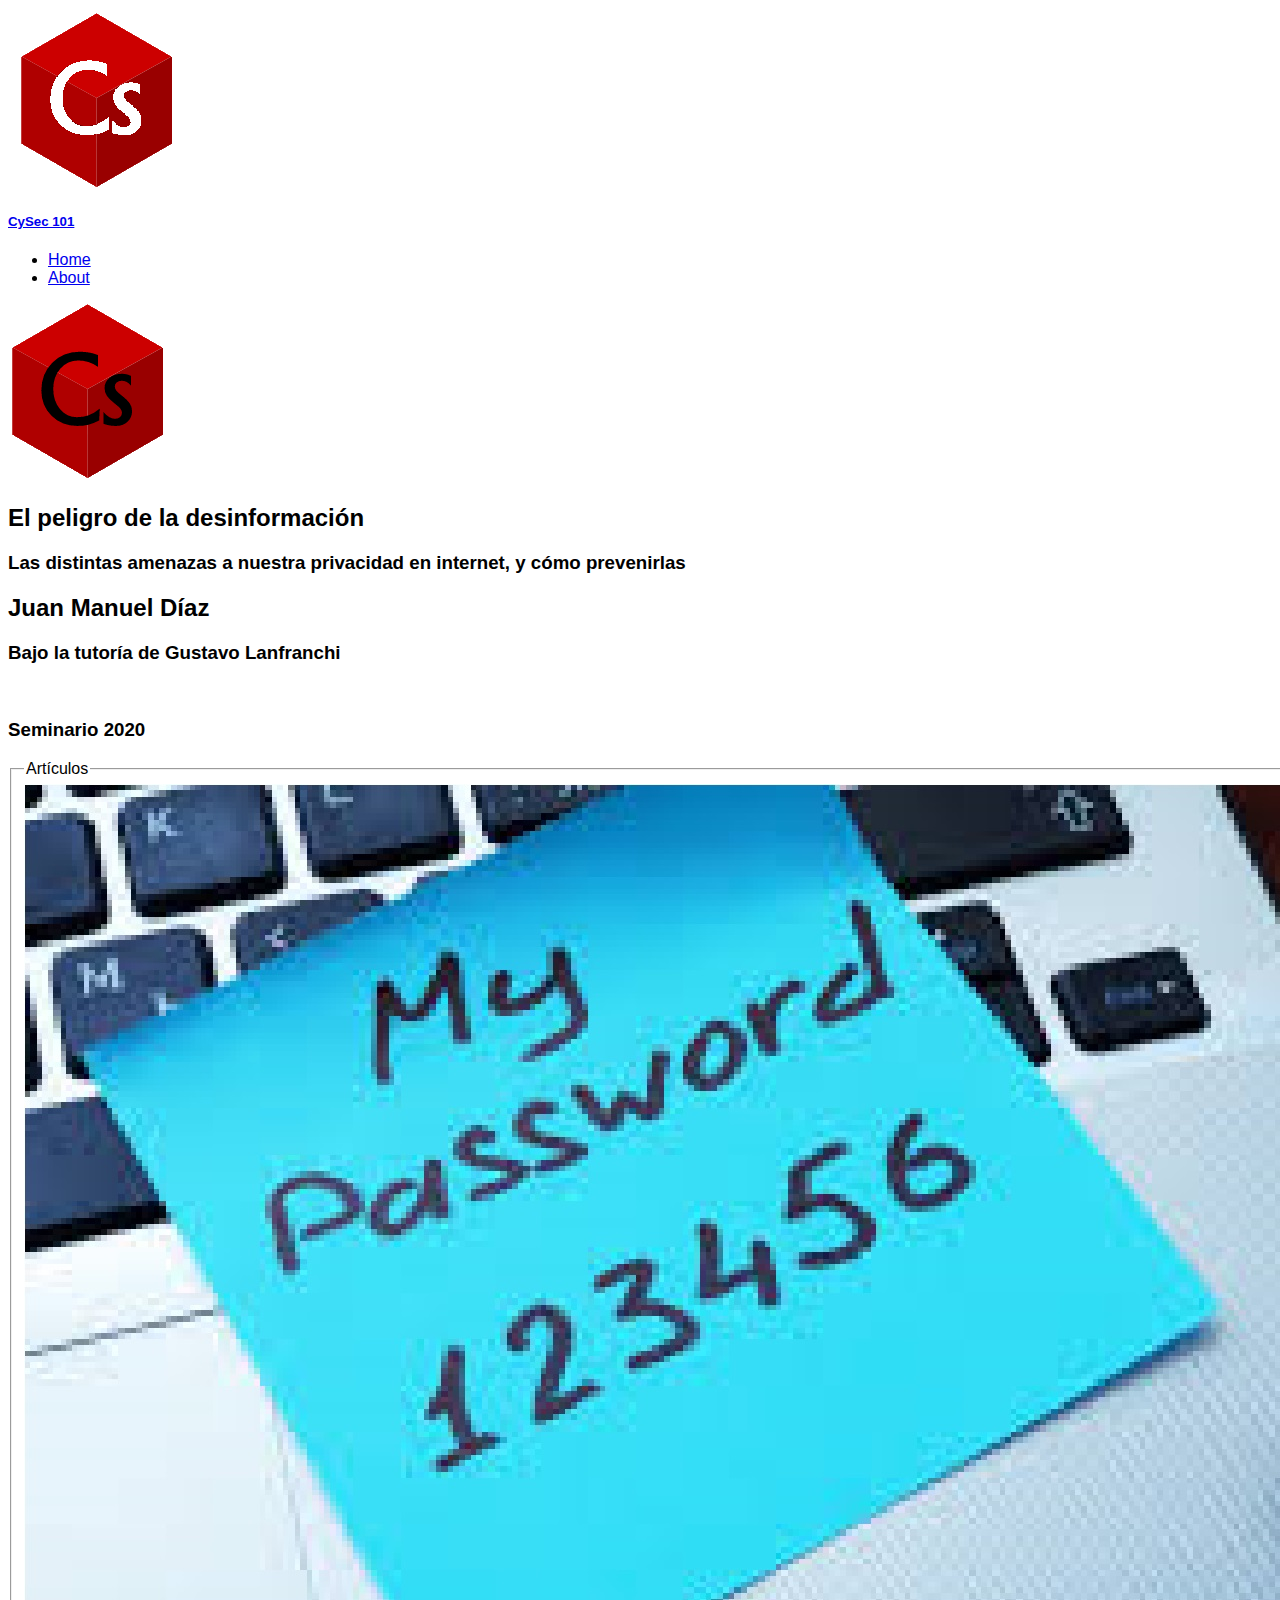
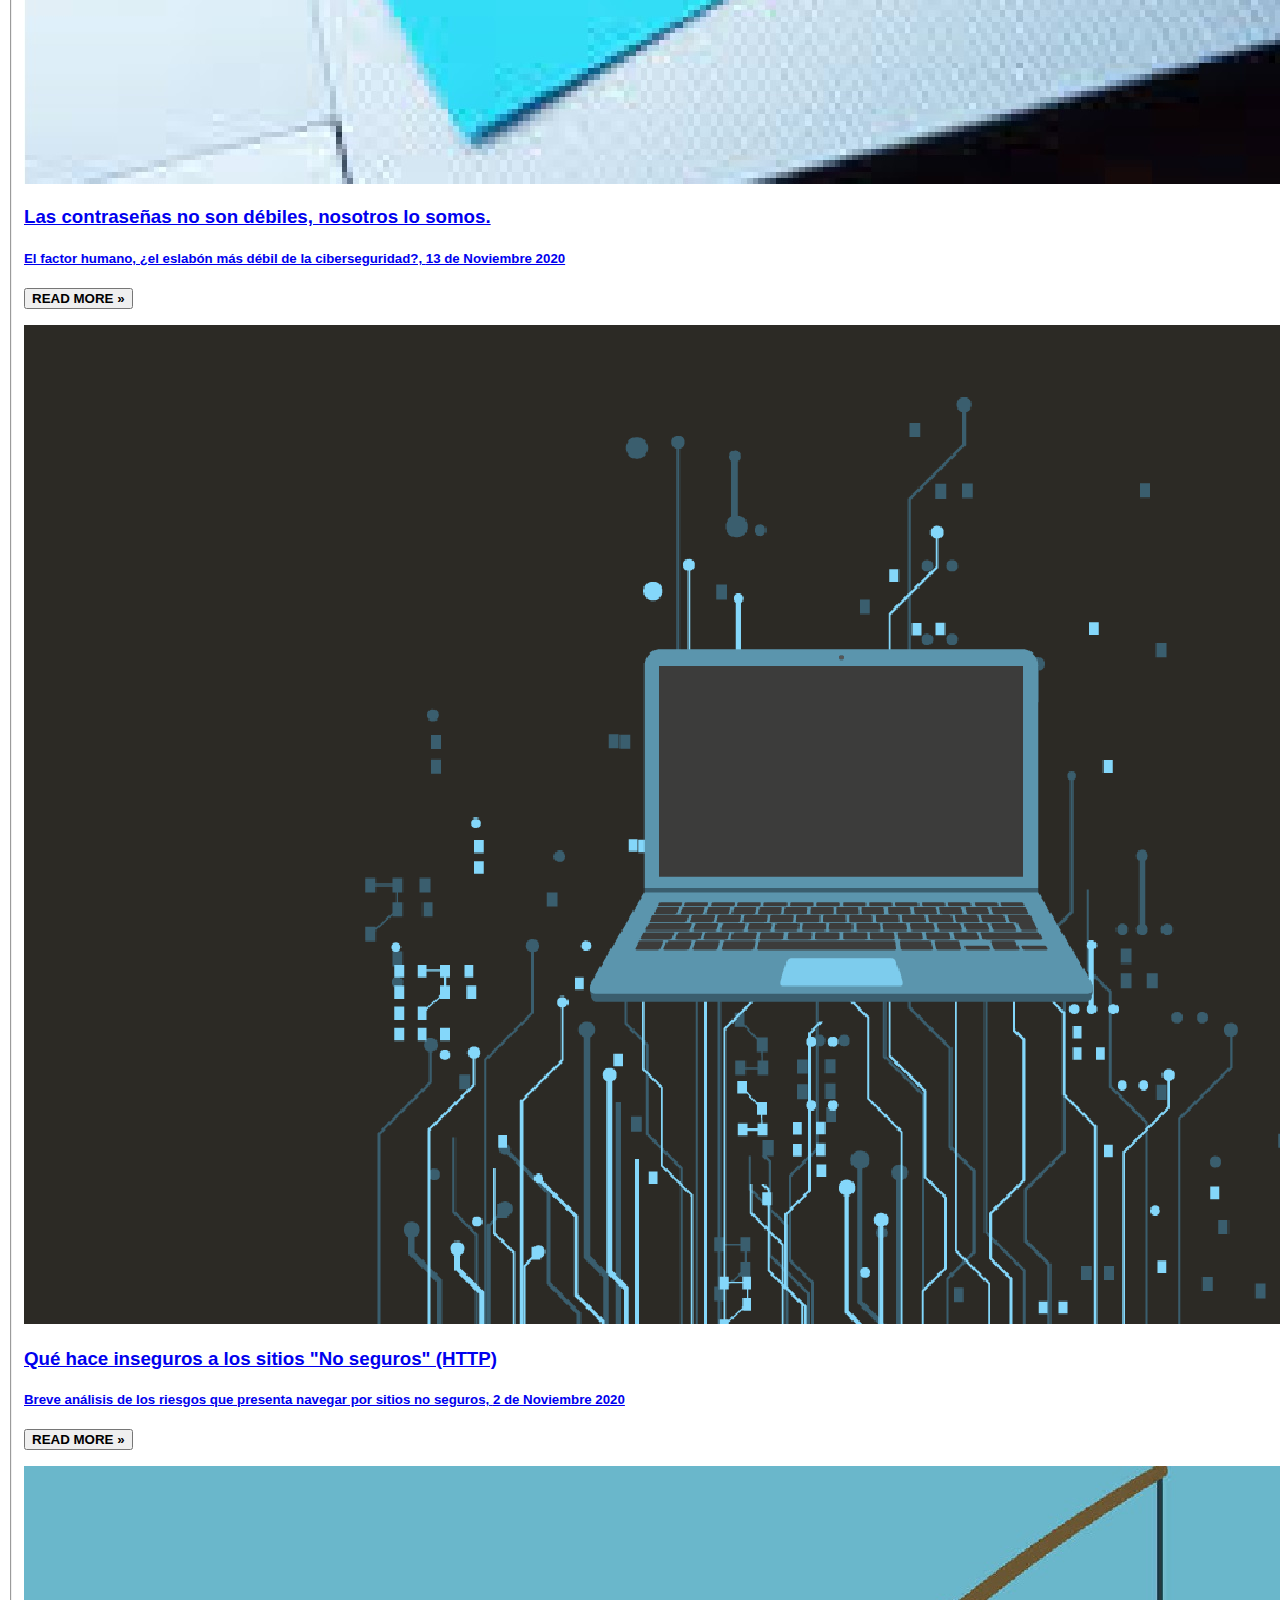
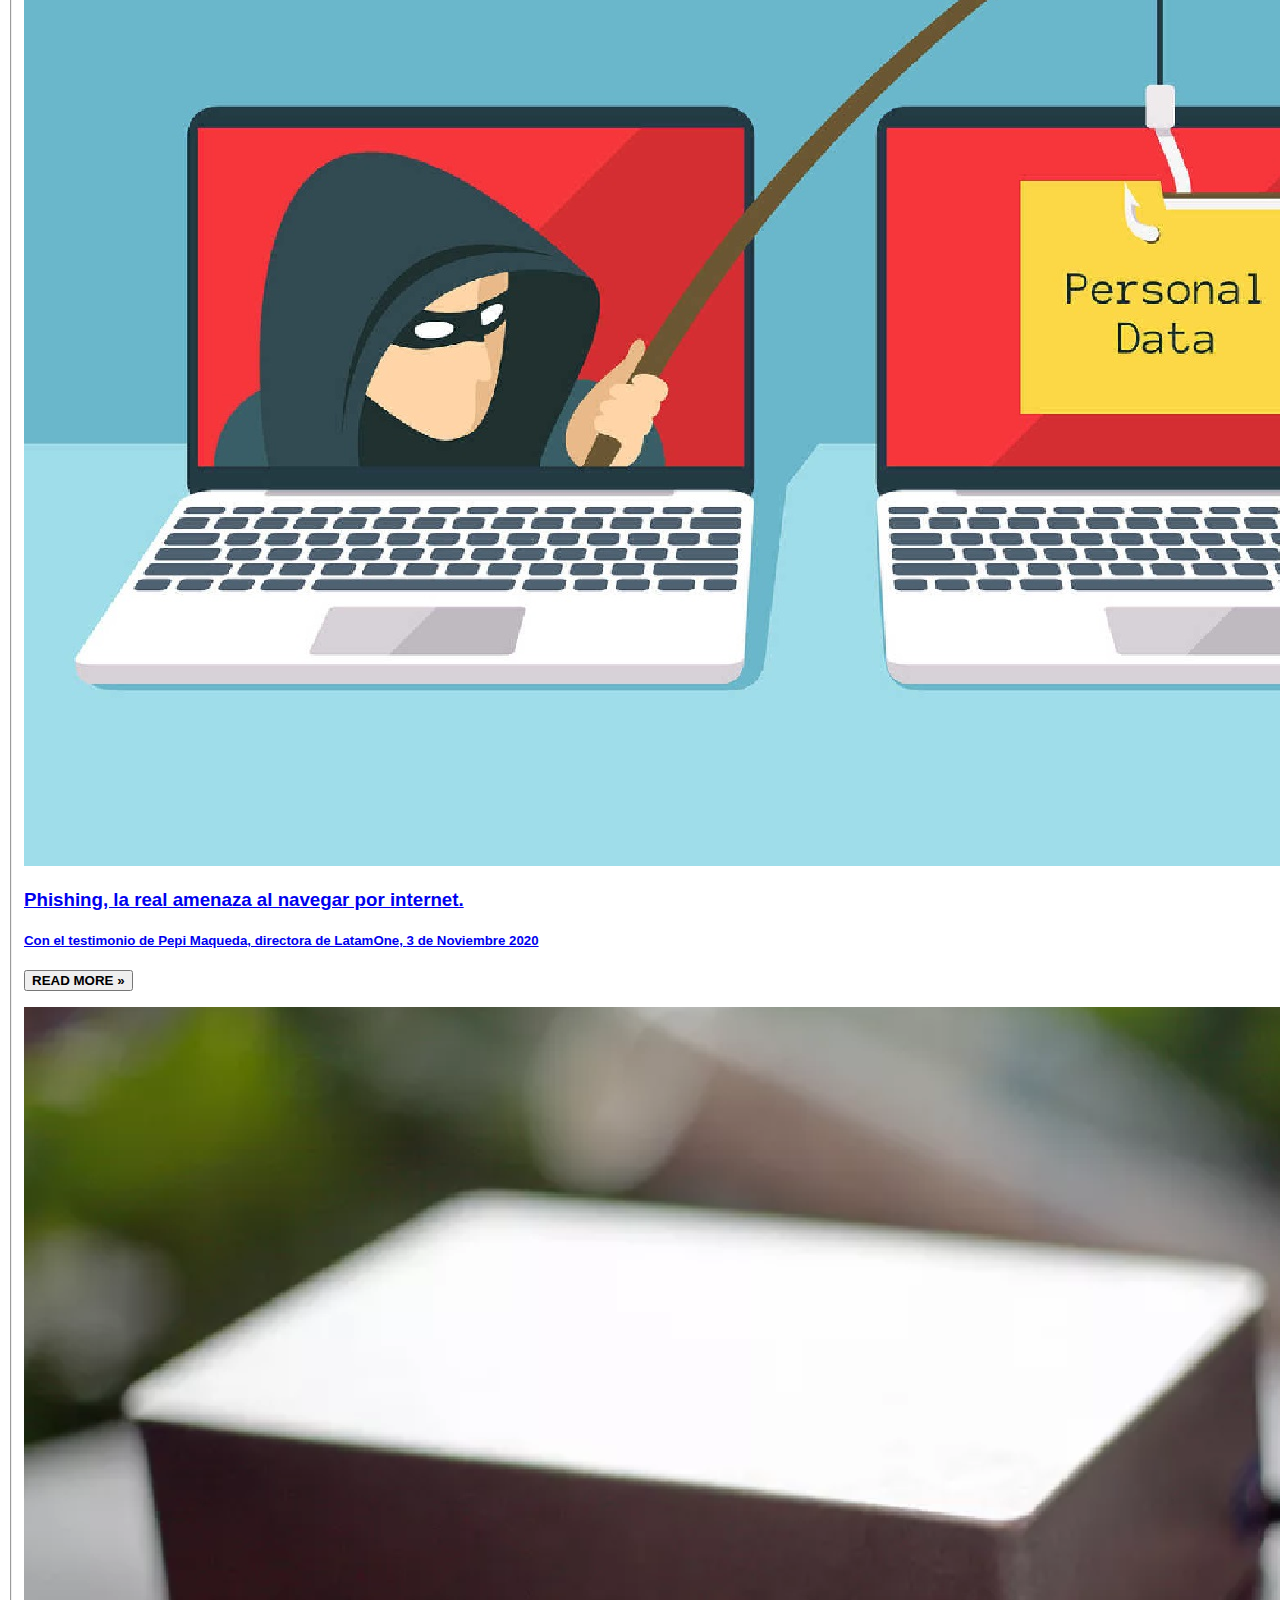
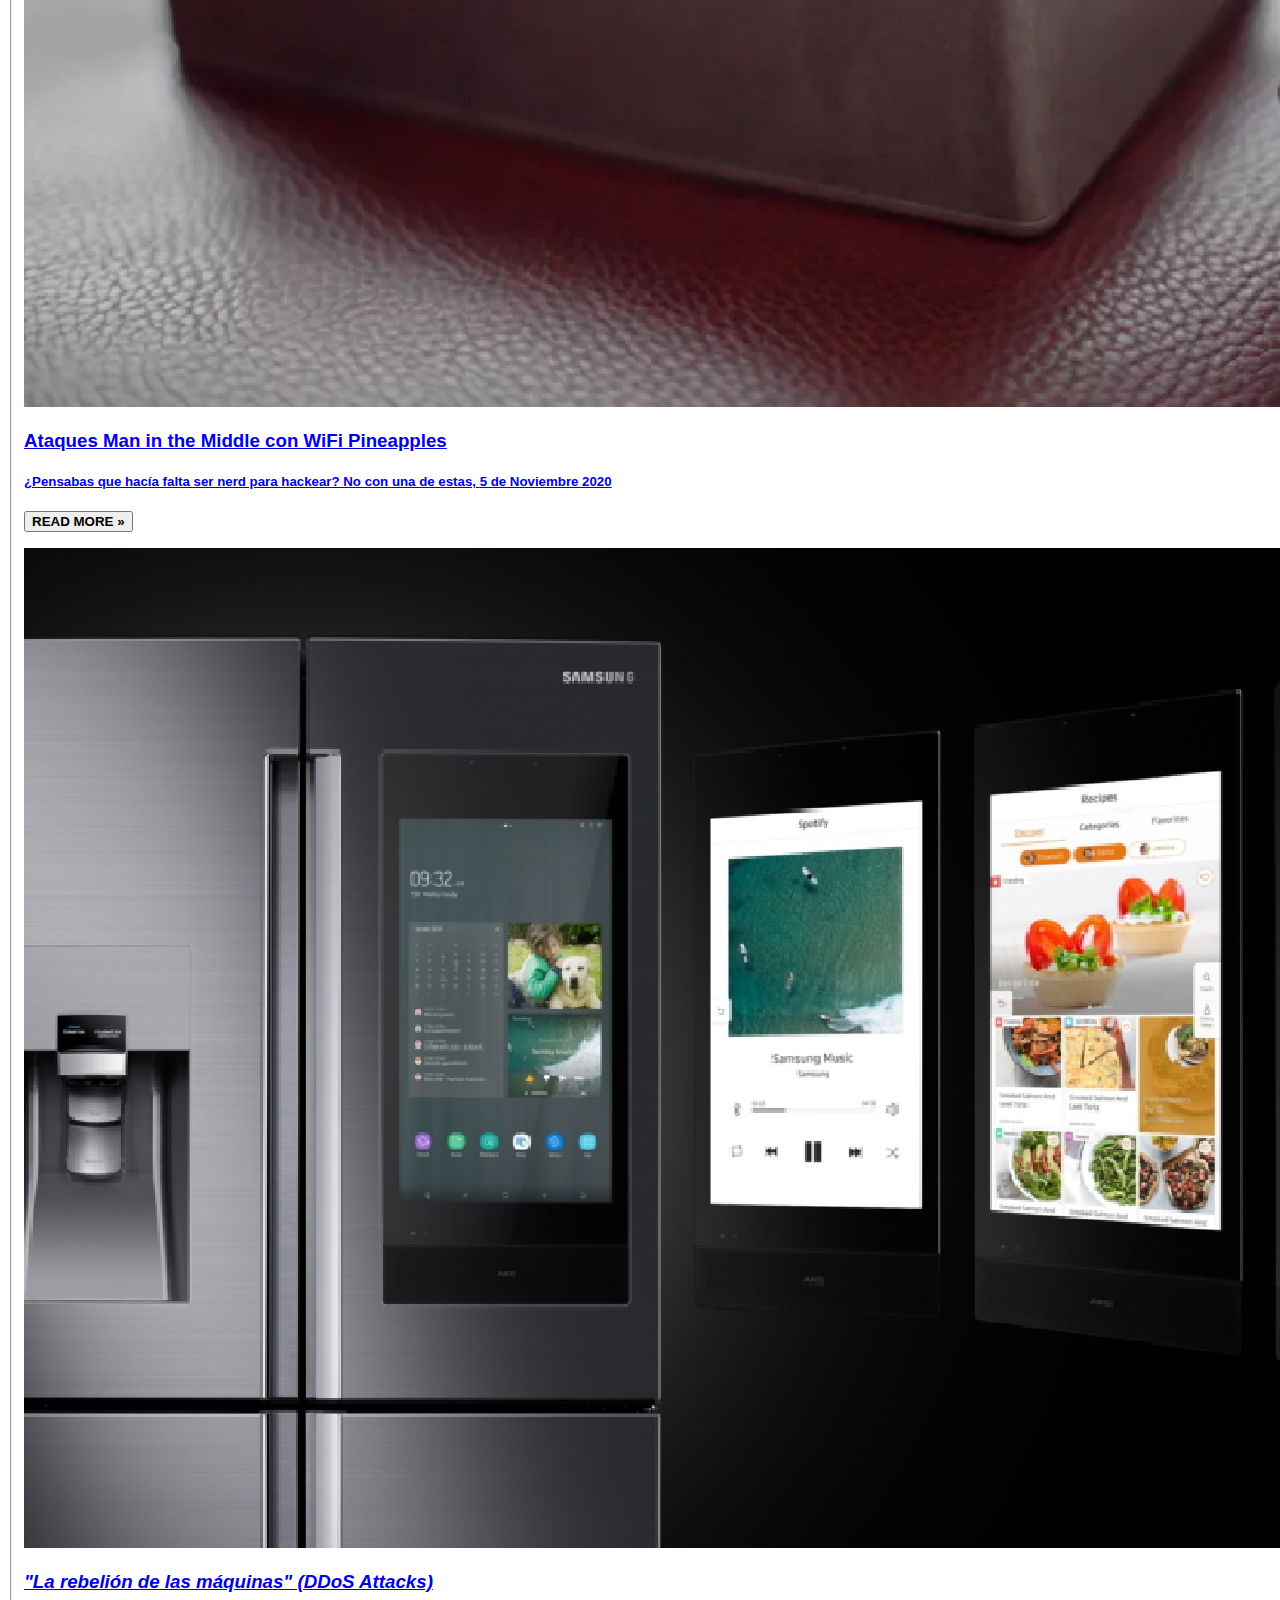
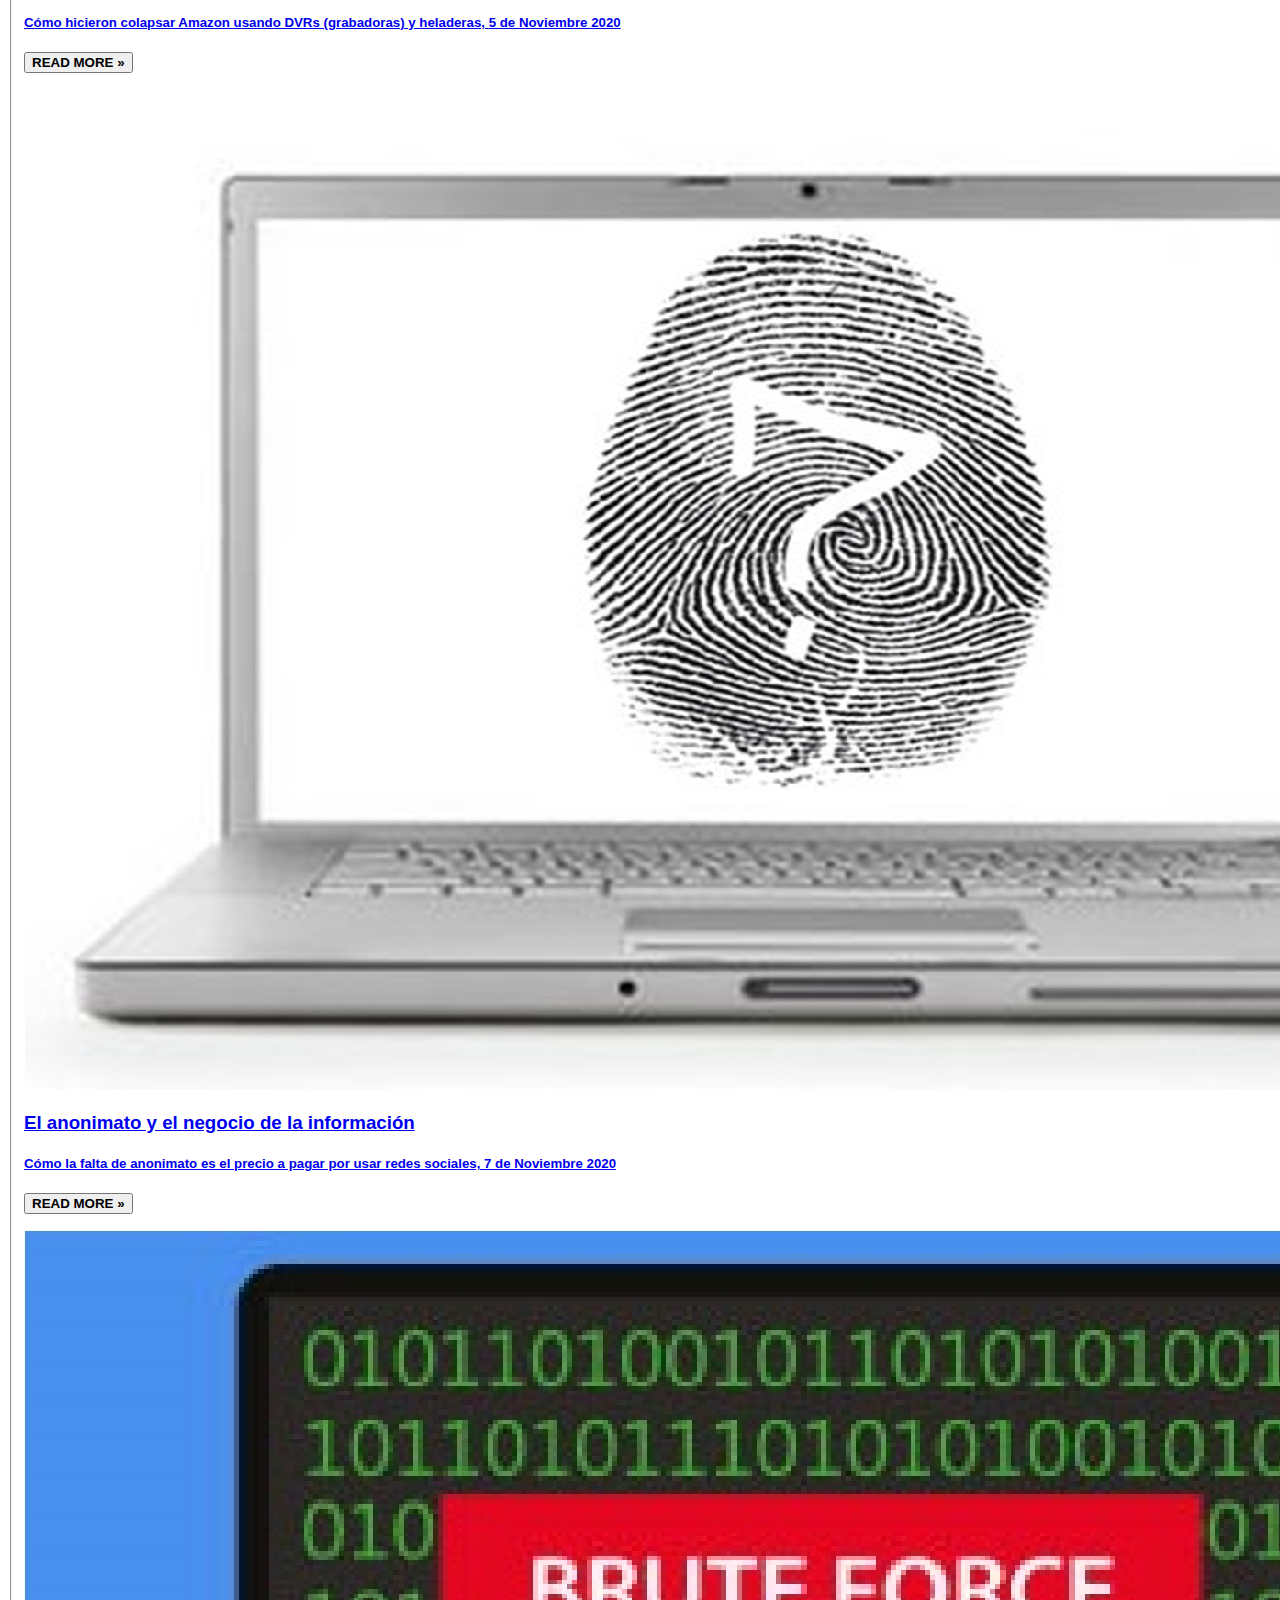
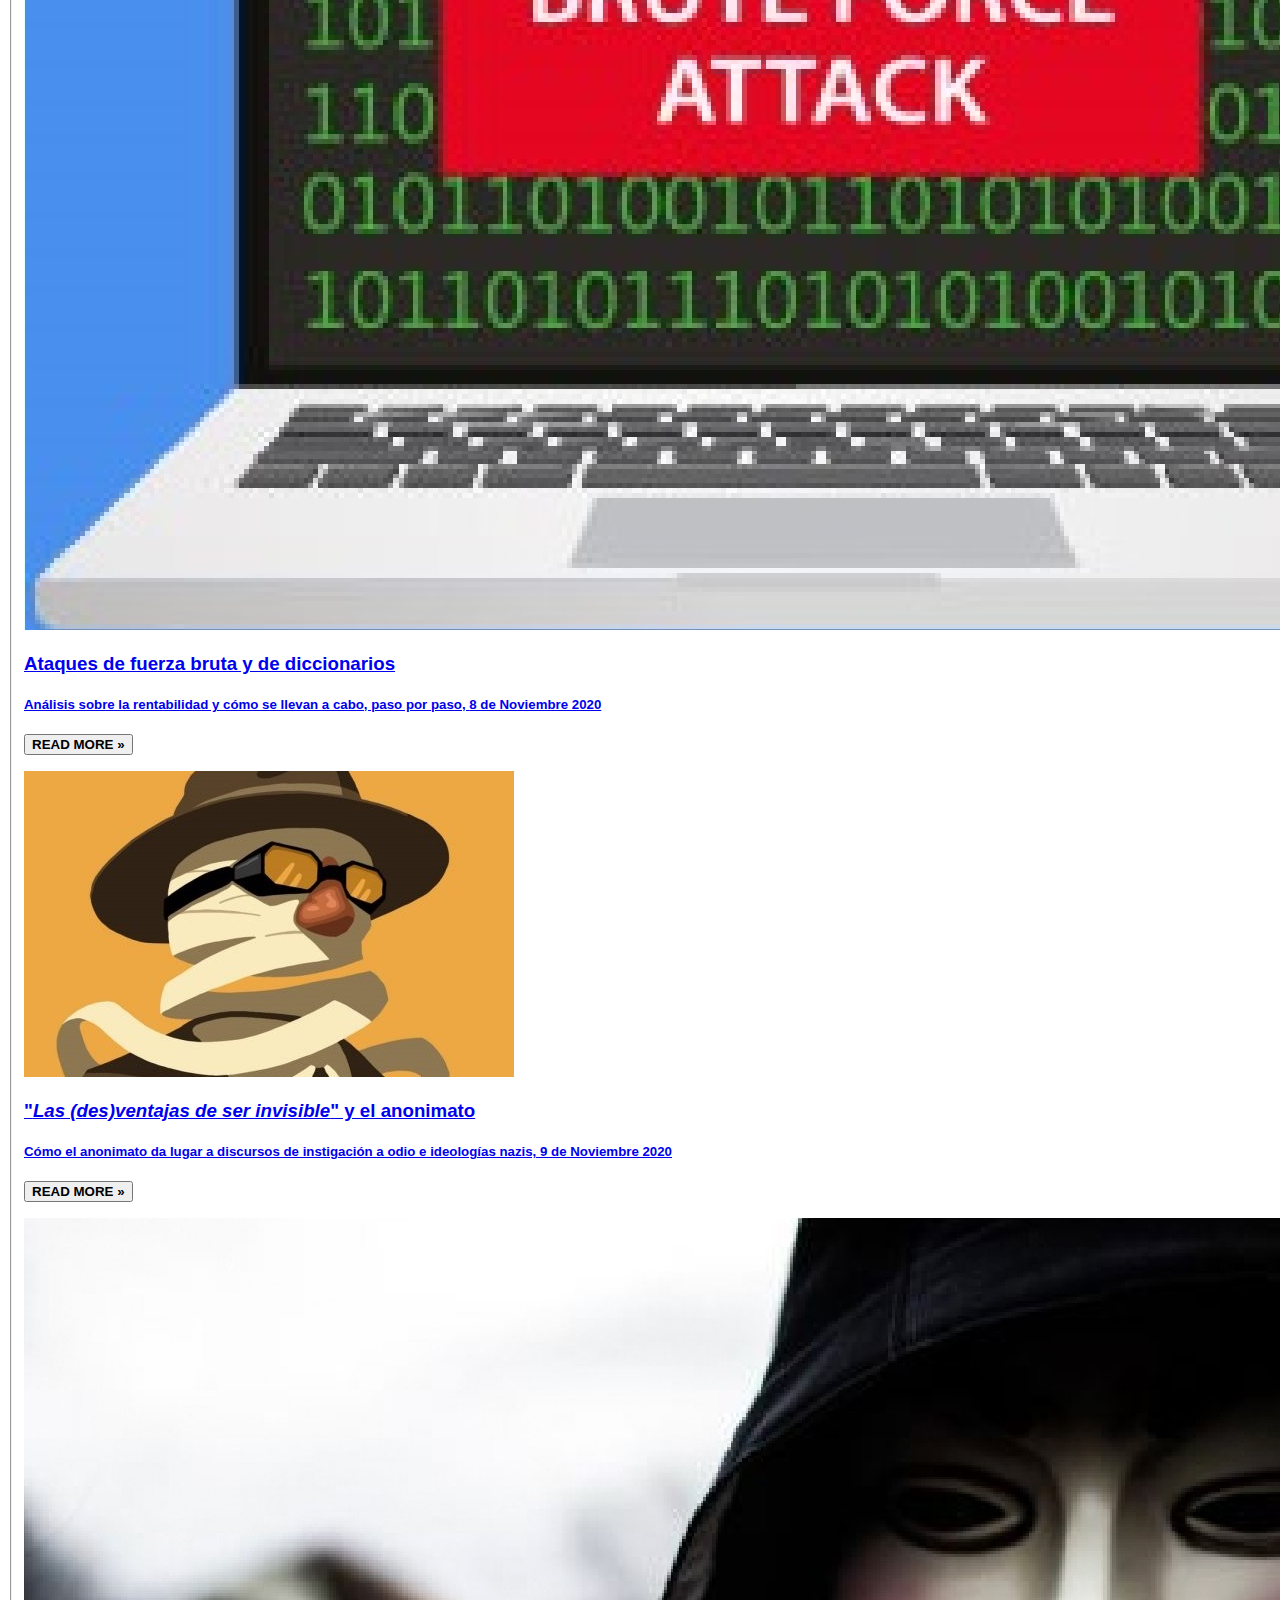
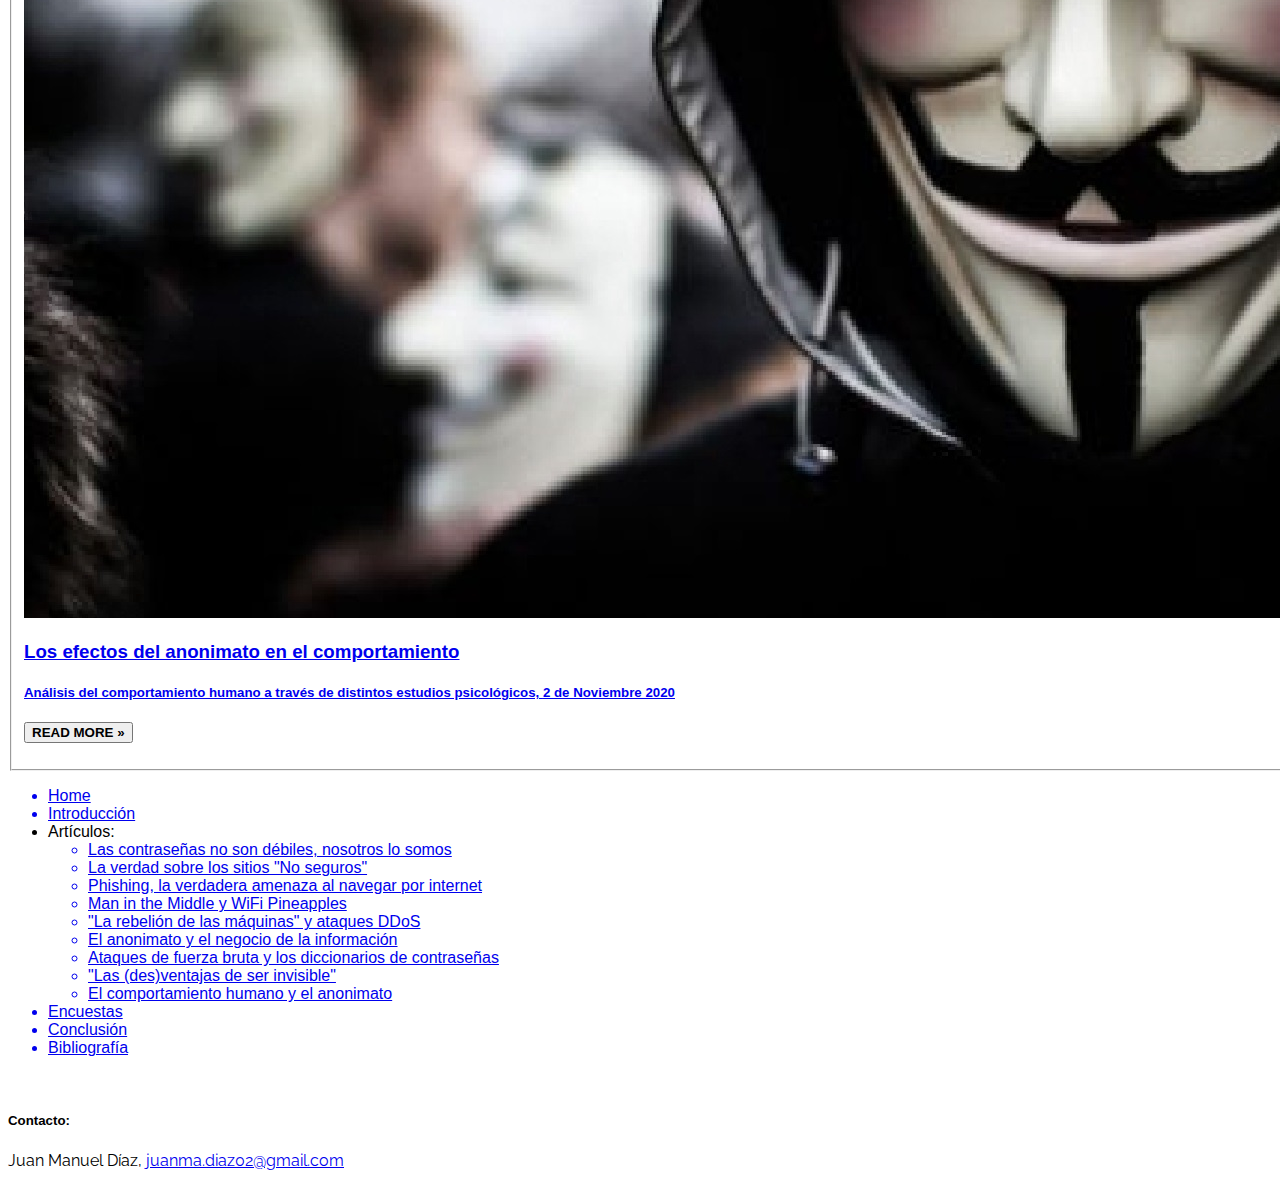
==== index.html @ 67c80e46 "Update index.html" ====
<!DOCTYPE html>
<html>
<title>CySec 101</title>
<meta charset="UTF-8">
<meta name="viewport" content="width=device-width, initial-scale=1">
<link rel="stylesheet" href="../cysec/style.css">
<link rel="stylesheet" href="https://fonts.googleapis.com/css?family=Raleway">
<link rel="stylesheet" href="https://fonts.googleapis.com/css2?family=PT+Serif">
<link rel="stylesheet" href="https://fonts.googleapis.com/css2?family=PT+Sans">
<link rel="stylesheet" href="https://fonts.googleapis.com/css2?family=Playfair+Display:wght@500&display=swap">
<style>
body,h1,h2,h3,h4,h5 {font-family:sans-serif, "Raleway";}
p{font-family:"Raleway",sans-serif;}
</style>
<link rel="shortcut icon" type="image/jpg" href="/img/logo/favicon.png"/>

<body class="w3-light-grey">

<nav>
 <a href="../cysec/index.html"><div id="logo">
     <img src="img/logo/favicon.png" alt="logo" id="imglogo">
    <h5 class="ptSans" id="navLogo">CySec 101</h5>
 </div></a>
 <ul>
  <li><a href="../cysec/index.html">Home</a></li>
  <li><a href="../cysec/index/introduction.html">About</a></li>
</ul></nav>
 <main class="w3-content" style="">

  <header>
     <div id="cover">
         <div id="coverTitle">
          <img src="img/logo/cs-black-transparent.png" class="coverLogo">
          <h2>El peligro de la desinformación</h2>
          <h3>Las distintas amenazas a nuestra privacidad en internet, y cómo prevenirlas</h3>
         </div>
      
         
      <div id="coverContainer">

         <div class="coverFooter">
          </div>
         
         <div id="coverAuthor">
          <h2>Juan Manuel Díaz</h2>
          <h3>Bajo la tutoría de Gustavo Lanfranchi</h3>
         </div>
        
         <div class="coverFooter">
             <img src="">
             <h3>Seminario 2020</h3>
         </div>
      </div>
     </div>  
      
      
  </header>

<!-- Grid -->
<div class="w3-row divbigmomma">

<!-- Blog entries -->
<div class="w3-col l8 s12 divparentleft">
    <fieldset class="fieldset"><legend>Artículos</legend>

  <!-- Blog entry -->
<a href="articles/problem-with-passwords.html">
<div class="w3-card-4 w3-white divarticle">
  <img src="img/password-thumbnail.jpg" alt="insecure password alert box" class="img100">
   <div class="w3-container">
      <h3><b>Las contraseñas no son débiles, nosotros lo somos.</b></h3>
      <h5>El factor humano, ¿el eslabón más débil de la ciberseguridad?, <span class="w3-opacity">13 de Noviembre 2020</span></h5>
    </div>

    <div class="w3-container">
      <div class="w3-row">
        <div class="w3-col m8 s12">
          <p><button class="w3-button w3-padding-large w3-white w3-border"><b>READ MORE »</b></button></p>
        </div>
        </div>
    </div>
  </div>
  </a>
  
    <!-- Blog entry -->
<a href="articles/http-vs-https.html">
<div class="w3-card-4 w3-white divarticle">
 <img src="img/computer-flowing.png" alt="computer drawing" class="img100">
    <div class="w3-container">
      <h3><b>Qué hace inseguros a los sitios "No seguros" (HTTP)</b></h3>
      <h5>Breve análisis de los riesgos que presenta navegar por sitios no seguros, <span class="w3-opacity">2 de Noviembre 2020</span></h5>
    </div>

    <div class="w3-container">
      <div class="w3-row">
        <div class="w3-col m8 s12">
          <p><button class="w3-button w3-padding-large w3-white w3-border"><b>READ MORE »</b></button></p>
        </div>
        </div>
    </div>
  </div>
  </a>
  
    <!-- Blog entry -->
<a href="articles/phishing.html">
<div class="w3-card-4 w3-white divarticle">
 <img src="img/phishing-thumbnail.jpg" alt="Usuario Anónimo" class="img100">
    <div class="w3-container">
      <h3><b>Phishing, la real amenaza al navegar por internet.</b></h3>
      <h5>Con el testimonio de Pepi Maqueda, directora de LatamOne, <span class="w3-opacity">3 de Noviembre 2020</span></h5>
    </div>

    <div class="w3-container">
      <div class="w3-row">
        <div class="w3-col m8 s12">
          <p><button class="w3-button w3-padding-large w3-white w3-border"><b>READ MORE »</b></button></p>
        </div>
        </div>
    </div>
  </div>
</a>
  
    <!-- Blog entry -->
<a href="articles/man-in-the-middle.html">
<div class="w3-card-4 w3-white divarticle">
 <img src="img/hidden-pineapple.png" alt="man in the middle" class="img100">
    <div class="w3-container">
      <h3><b>Ataques Man in the Middle con WiFi Pineapples</b></h3>
      <h5>¿Pensabas que hacía falta ser nerd para hackear? No con una de estas, <span class="w3-opacity">5 de Noviembre 2020</span></h5>
    </div>

    <div class="w3-container">
      <div class="w3-row">
        <div class="w3-col m8 s12">
          <p><button class="w3-button w3-padding-large w3-white w3-border"><b>READ MORE »</b></button></p>
        </div>
        </div>
    </div>
  </div>
</a>
  
    <!-- Blog entry -->
<a href="articles/DDoS.html">
<div class="w3-card-4 w3-white divarticle">
 <img src="img/smart-fridge.jpg" alt="heladera inteligente" class="img100">
    <div class="w3-container">
      <h3><b><i>"La rebelión de las máquinas" (DDoS Attacks)</i></b><br></h3>
      <h5>Cómo hicieron colapsar Amazon usando DVRs (grabadoras) y heladeras, <span class="w3-opacity">5 de Noviembre 2020</span></h5>
    </div>

    <div class="w3-container">
      <div class="w3-row">
        <div class="w3-col m8 s12">
          <p><button class="w3-button w3-padding-large w3-white w3-border"><b>READ MORE »</b></button></p>
        </div>
        </div>
    </div>
  </div>
</a>
  
    <!-- Blog entry -->
<a href="articles/why-anonymity-myth.html">
<div class="w3-card-4 w3-white divarticle">
 <img src="img/unknown-fingerprint.jpg" alt="Usuario Anónimo" class="img100">
    <div class="w3-container">
      <h3><b>El anonimato y el negocio de la información</b></h3>
      <h5>Cómo la falta de anonimato es el precio a pagar por usar redes sociales, <span class="w3-opacity">7 de Noviembre 2020</span></h5>
    </div>

    <div class="w3-container">
      <div class="w3-row">
        <div class="w3-col m8 s12">
          <p><button class="w3-button w3-padding-large w3-white w3-border"><b>READ MORE »</b></button></p>
        </div>
        </div>
    </div>
  </div>
</a>
  
    <!-- Blog entry -->
<a href="articles/brute-force-attacks.html">
<div class="w3-card-4 w3-white divarticle">
 <img src="img/brute-force-thumbnail.jpg" alt="brute force attack" class="img100">
    <div class="w3-container">
      <h3><b>Ataques de fuerza bruta y de diccionarios</b></h3>
      <h5>Análisis sobre la rentabilidad y cómo se llevan a cabo, paso por paso, <span class="w3-opacity">8 de Noviembre 2020</span></h5>
    </div>

    <div class="w3-container">
      <div class="w3-row">
        <div class="w3-col m8 s12">
          <p><button class="w3-button w3-padding-large w3-white w3-border"><b>READ MORE »</b></button></p>
        </div>
        </div>
    </div>
  </div>
</a>

    <!-- Blog entry -->
<a href="articles/perks-of-being-a-wallflower.html">
<div class="w3-card-4 w3-white divarticle">
 <img src="img/invisible-man.jpg" alt="Usuario Anónimo" class="img100">
    <div class="w3-container">
      <h3><b>"<i>Las (des)ventajas de ser invisible</i>" y el anonimato</b></h3>
      <h5>Cómo el anonimato da lugar a discursos de instigación a odio e ideologías nazis, <span class="w3-opacity">9 de Noviembre 2020</span></h5>
    </div>

    <div class="w3-container">
      <div class="w3-row">
        <div class="w3-col m8 s12">
          <p><button class="w3-button w3-padding-large w3-white w3-border"><b>READ MORE »</b></button></p>
        </div>
        </div>
    </div>
  </div>
</a>

    <!-- Blog entry -->
<a href="articles/human-behavior.html">
<div class="w3-card-4 w3-white divarticle">
 <img src="img/anonymity-thumbnail.jpg" alt="Usuario Anónimo" class="img100">
    <div class="w3-container">
      <h3><b>Los efectos del anonimato en el comportamiento</b></h3>
      <h5>Análisis del comportamiento humano a través de distintos estudios psicológicos, <span class="w3-opacity">2 de Noviembre 2020</span></h5>
    </div>

    <div class="w3-container">
      <div class="w3-row">
        <div class="w3-col m8 s12">
          <p><button class="w3-button w3-padding-large w3-white w3-border"><b>READ MORE »</b></button></p>
        </div>
        </div>
    </div>
  </div>
</a>

<!-- END BLOG ENTRIES -->
</fieldset>
</div>

<!-- Introduction menu -->
<div class="l4 divparentright">
  <!-- About Card -->
  <div class="w3-card w3-container w3-border-light-grey" id="divright">
      <div id="textright">
          
     <ul class="indexul">
         <a href="../cysec/index.html"><li class="indexel">Home</li></a>
         <a href="../cysec/index/introduction.html"><li class="indexel">Introducción</li></a>
         <li class="indexli">Artículos:
            <ul>
             <a href="articles/problem-with-passwords.html"><li class="indexel">Las contraseñas no son débiles, nosotros lo somos</li></a>
             <a href="articles/http-vs-https.html"><li class="indexel">La verdad sobre los sitios "No seguros"</li></a>
             <a href="articles/phishing.html"><li class="indexel">Phishing, la verdadera amenaza al navegar por internet</li></a>
             <a href="articles/man-in-the-middle.html"><li class="indexel">Man in the Middle y WiFi Pineapples</li></a>
             <a href="articles/DDoS.html"><li class="indexel">"La rebelión de las máquinas" y ataques DDoS</li></a>
             <a href="articles/why-anonymity-myth.html"><li class="indexel">El anonimato y el negocio de la información</li></a>
             <a href="articles/brute-force-attacks.html"><li class="indexel">Ataques de fuerza bruta y los diccionarios de contraseñas</li></a>
             <a href="articles/perks-of-being-a-wallflower.html"><li class="indexel">"Las (des)ventajas de ser invisible"</li></a>
             <a href="articles/human-behavior.html"><li class="indexel">El comportamiento humano y el anonimato</li></a>
            </ul>
         </li>
         <a href="index/surveys.html"><li class="indexel">Encuestas</li></a>
         <a href="index/conclusion.html"><li class="indexel">Conclusión</li></a>
         <a href="index/bibliography.html"><li class="indexel">Bibliografía</li></a>
     </ul>
     
      </div>
    </div>
   
  
<!-- END GRID -->
</div><br>
</div>
<!-- END w3-content -->
</main>

<!-- Footer -->
<footer class="w3-container footer">
    <div>
  <h5><b>Contacto:</b></h5><p>Juan Manuel Díaz, <a href="mailto:juanma.diaz02@gmail.com">juanma.diaz02@gmail.com</a></p>
    </div>
</footer>

</body>
</html>
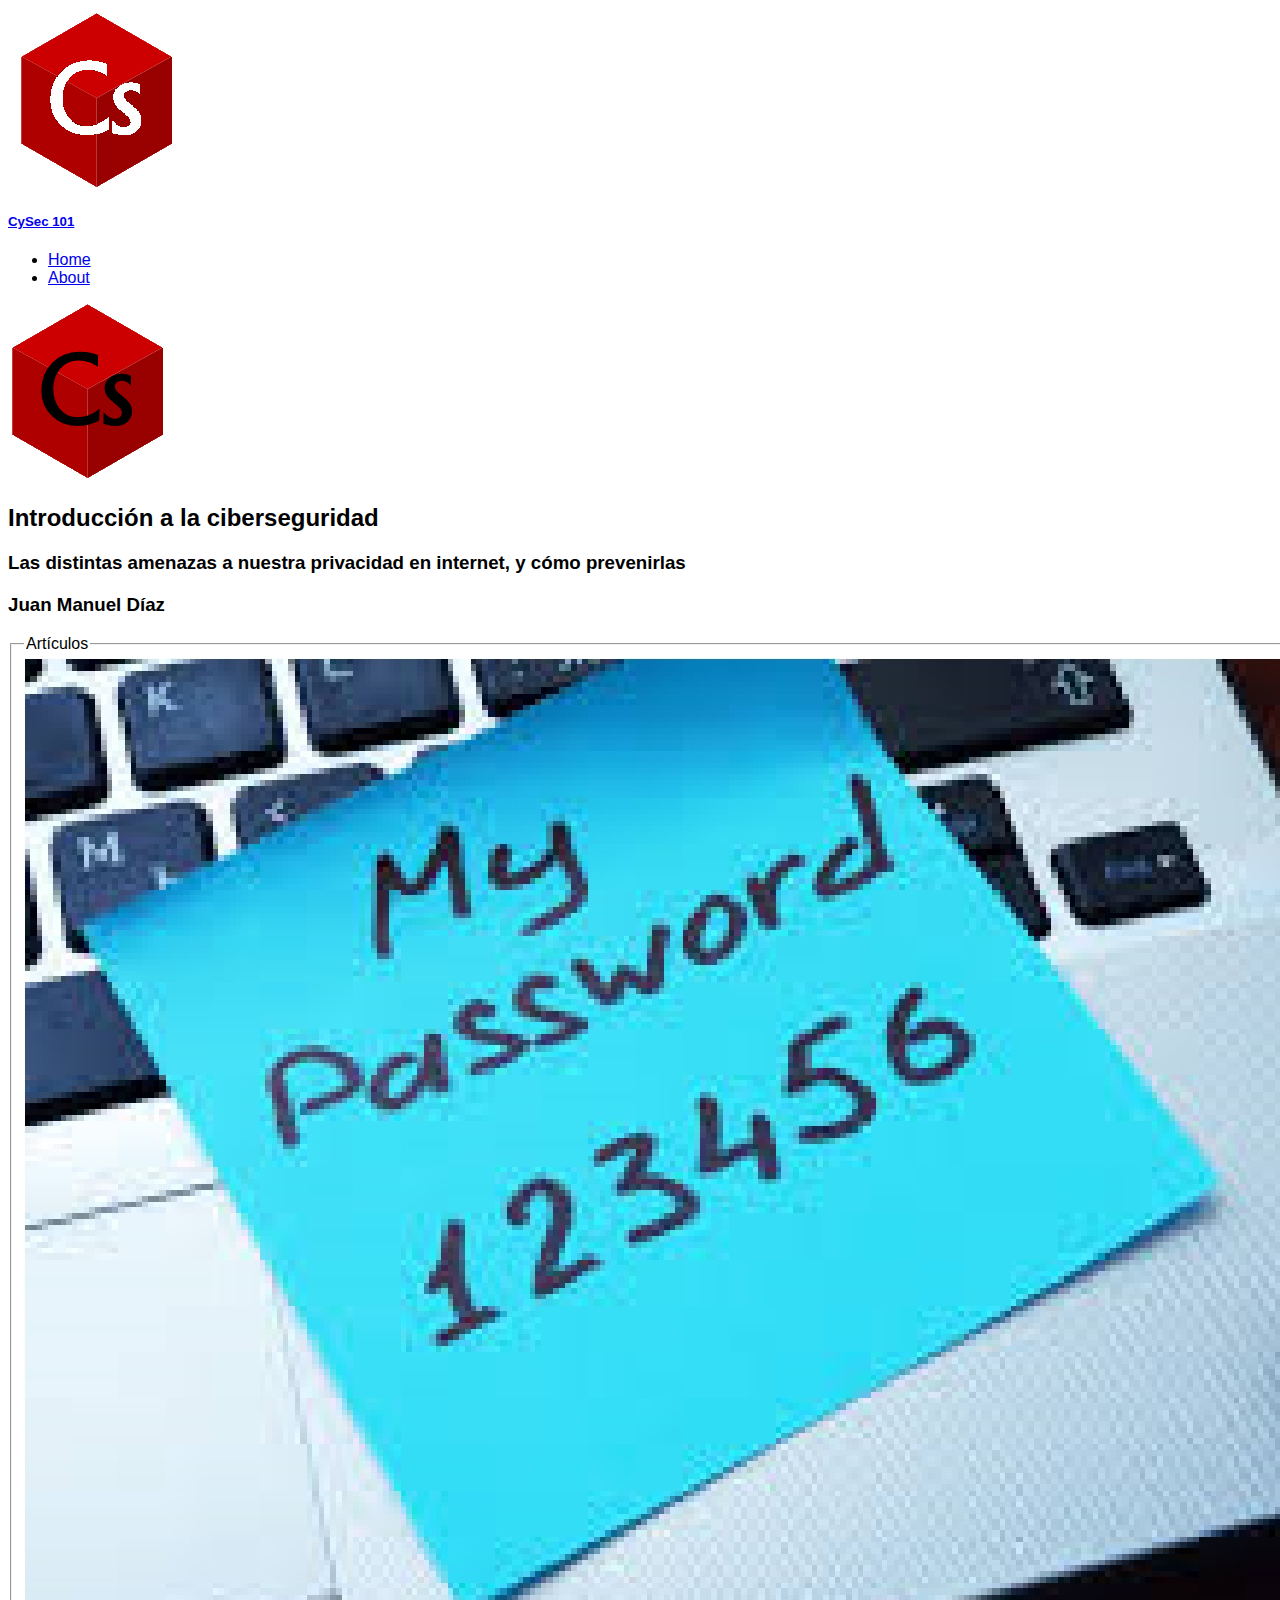
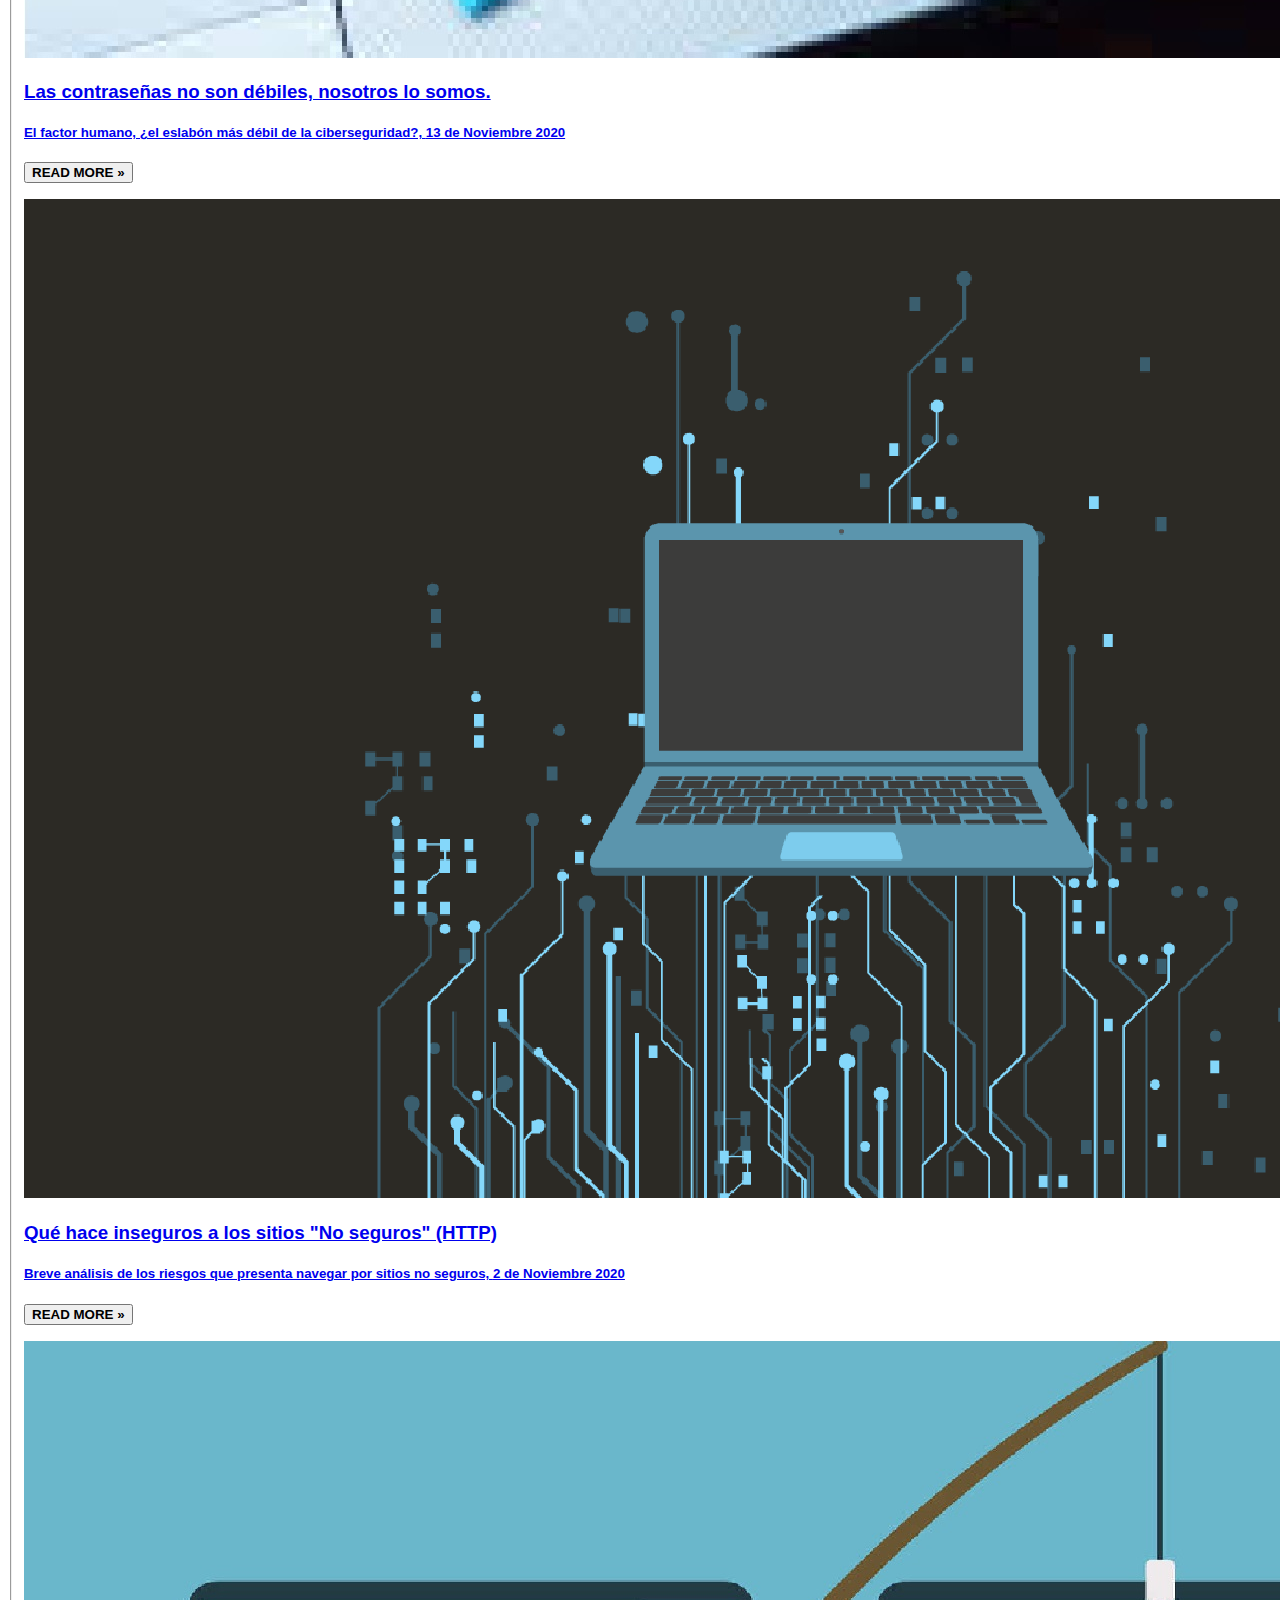
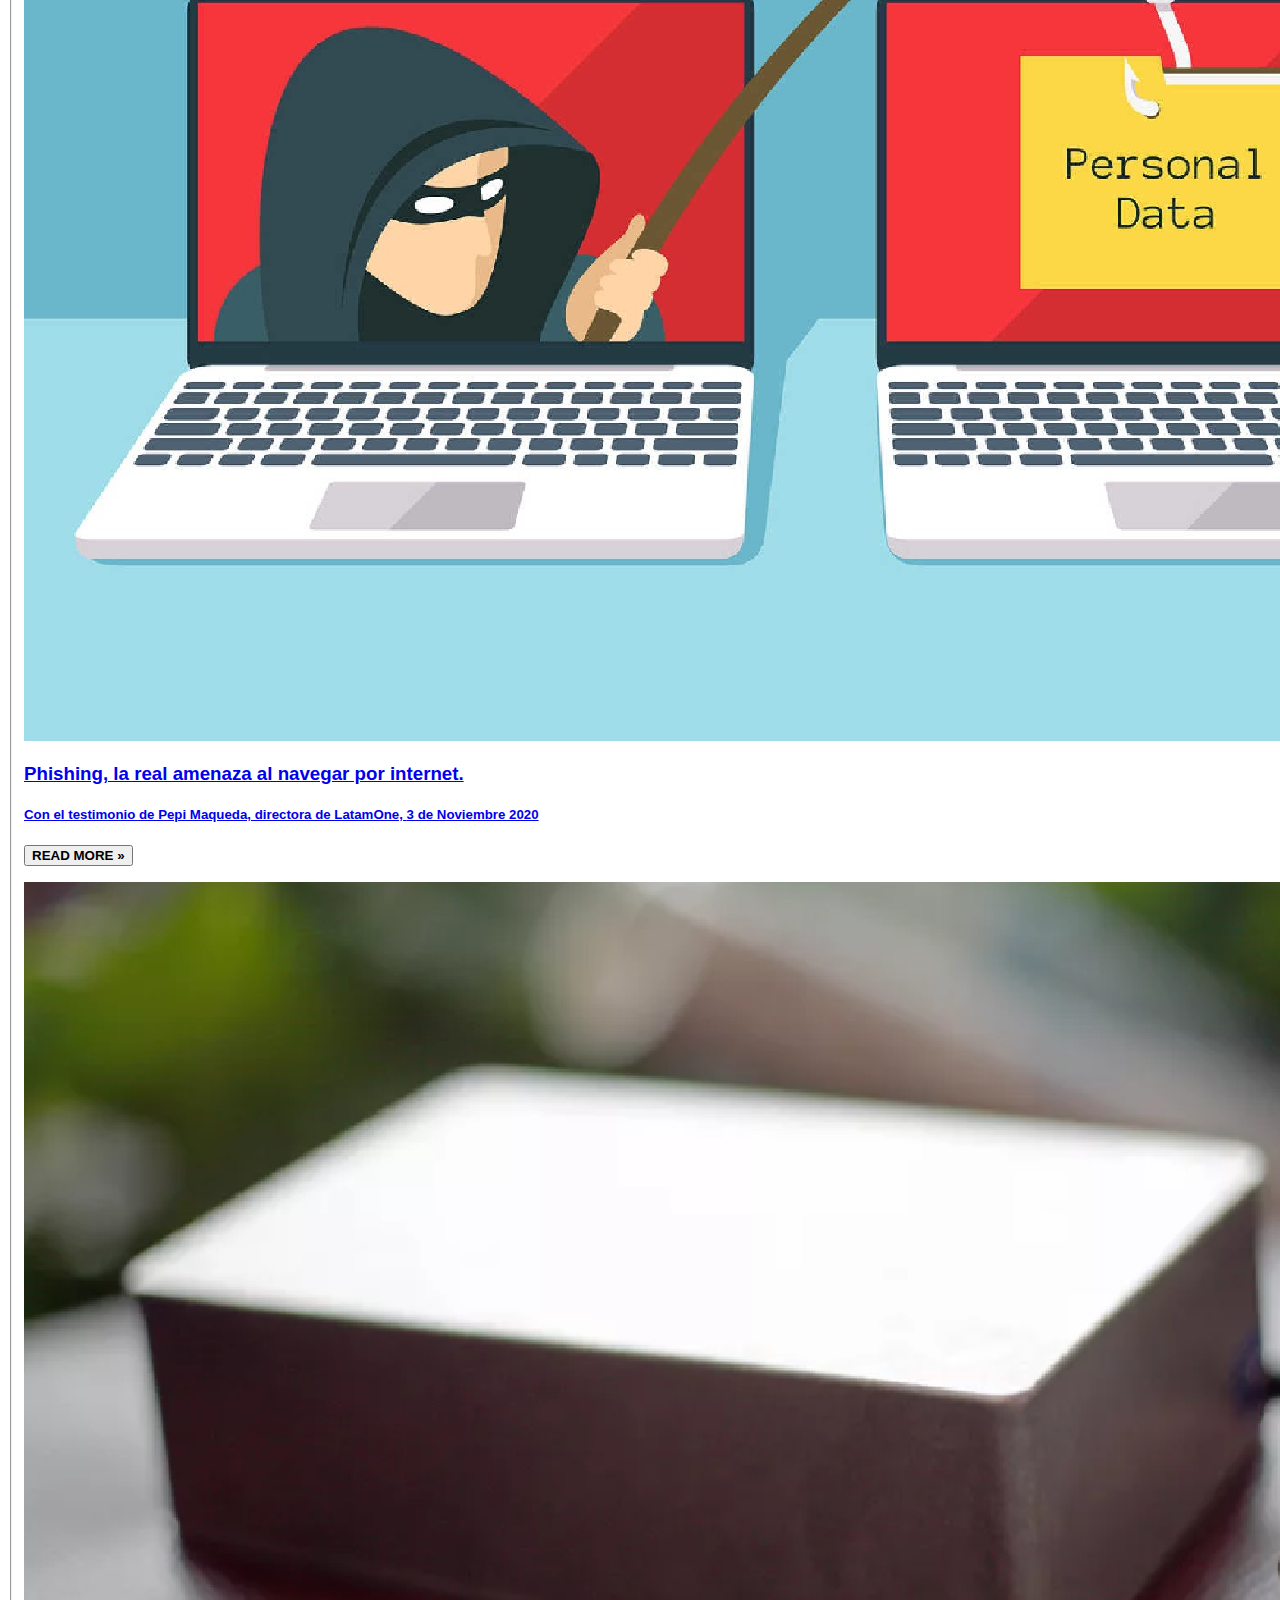
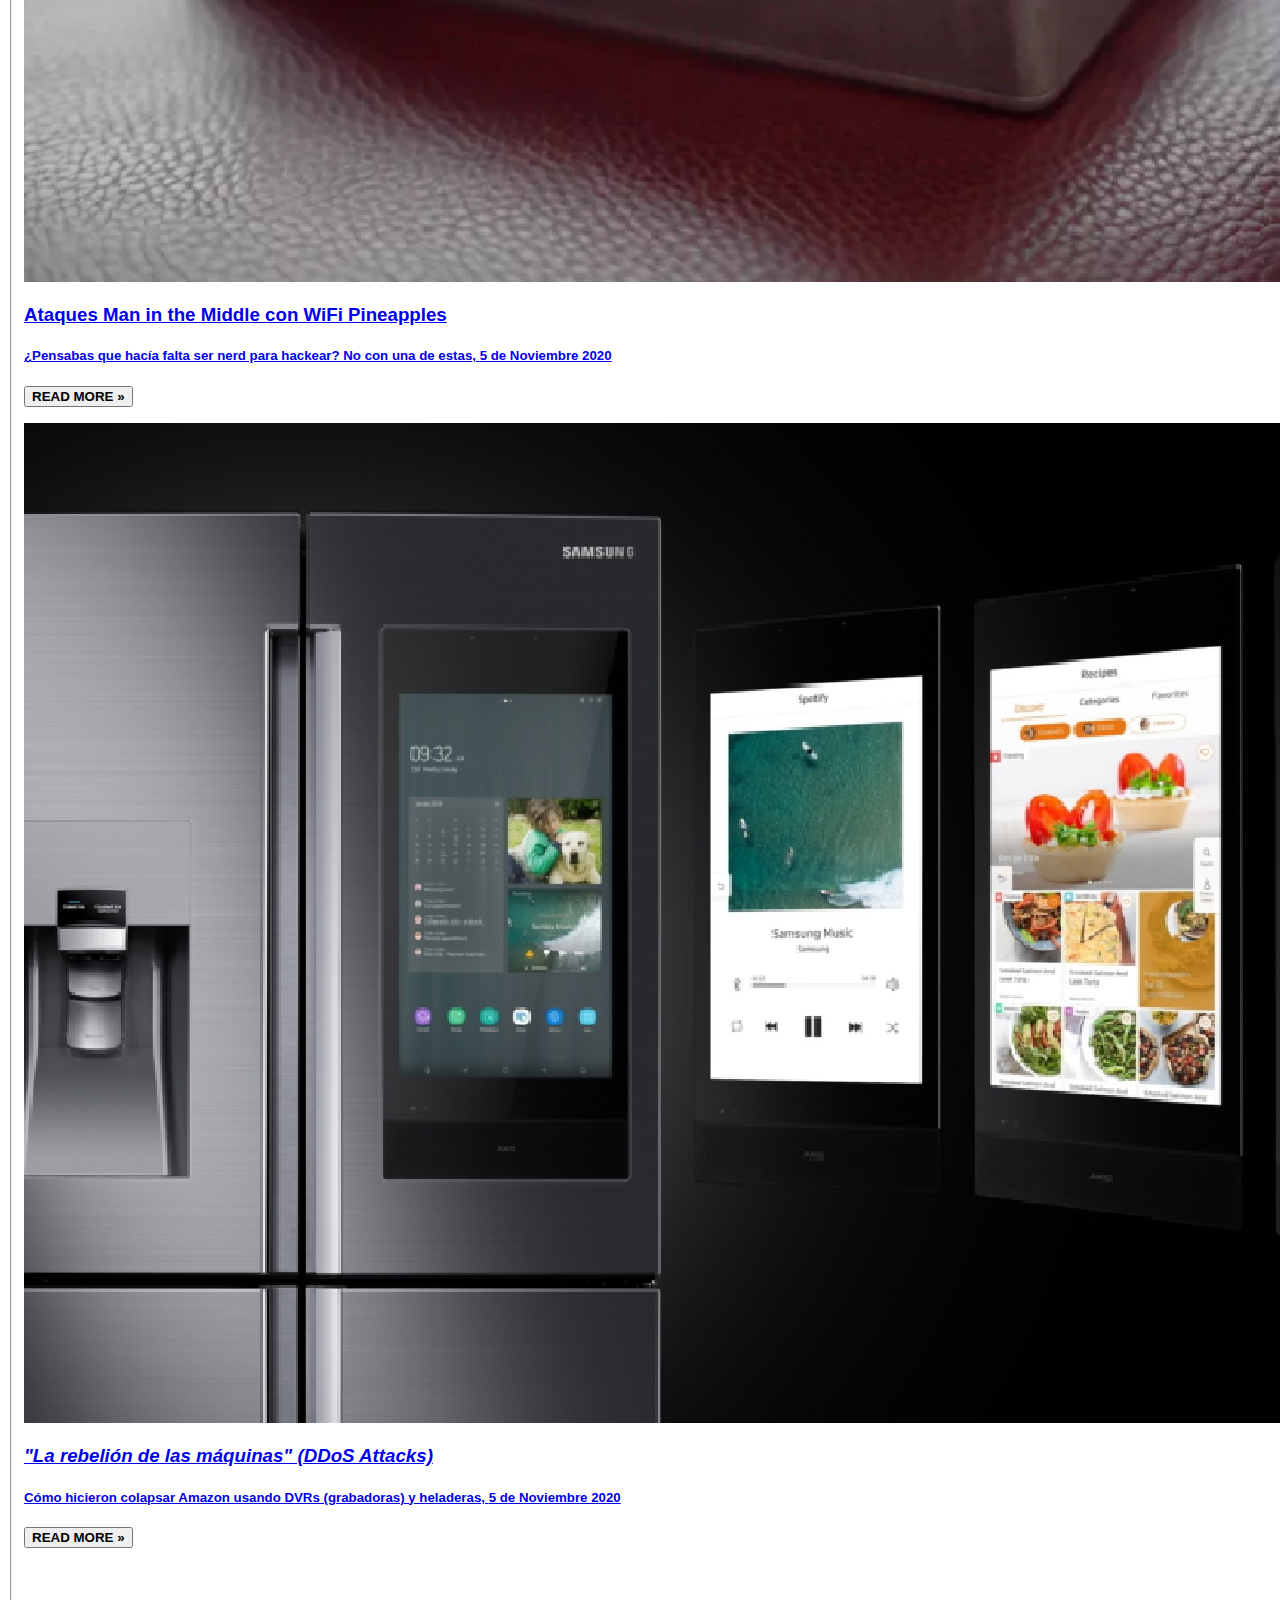
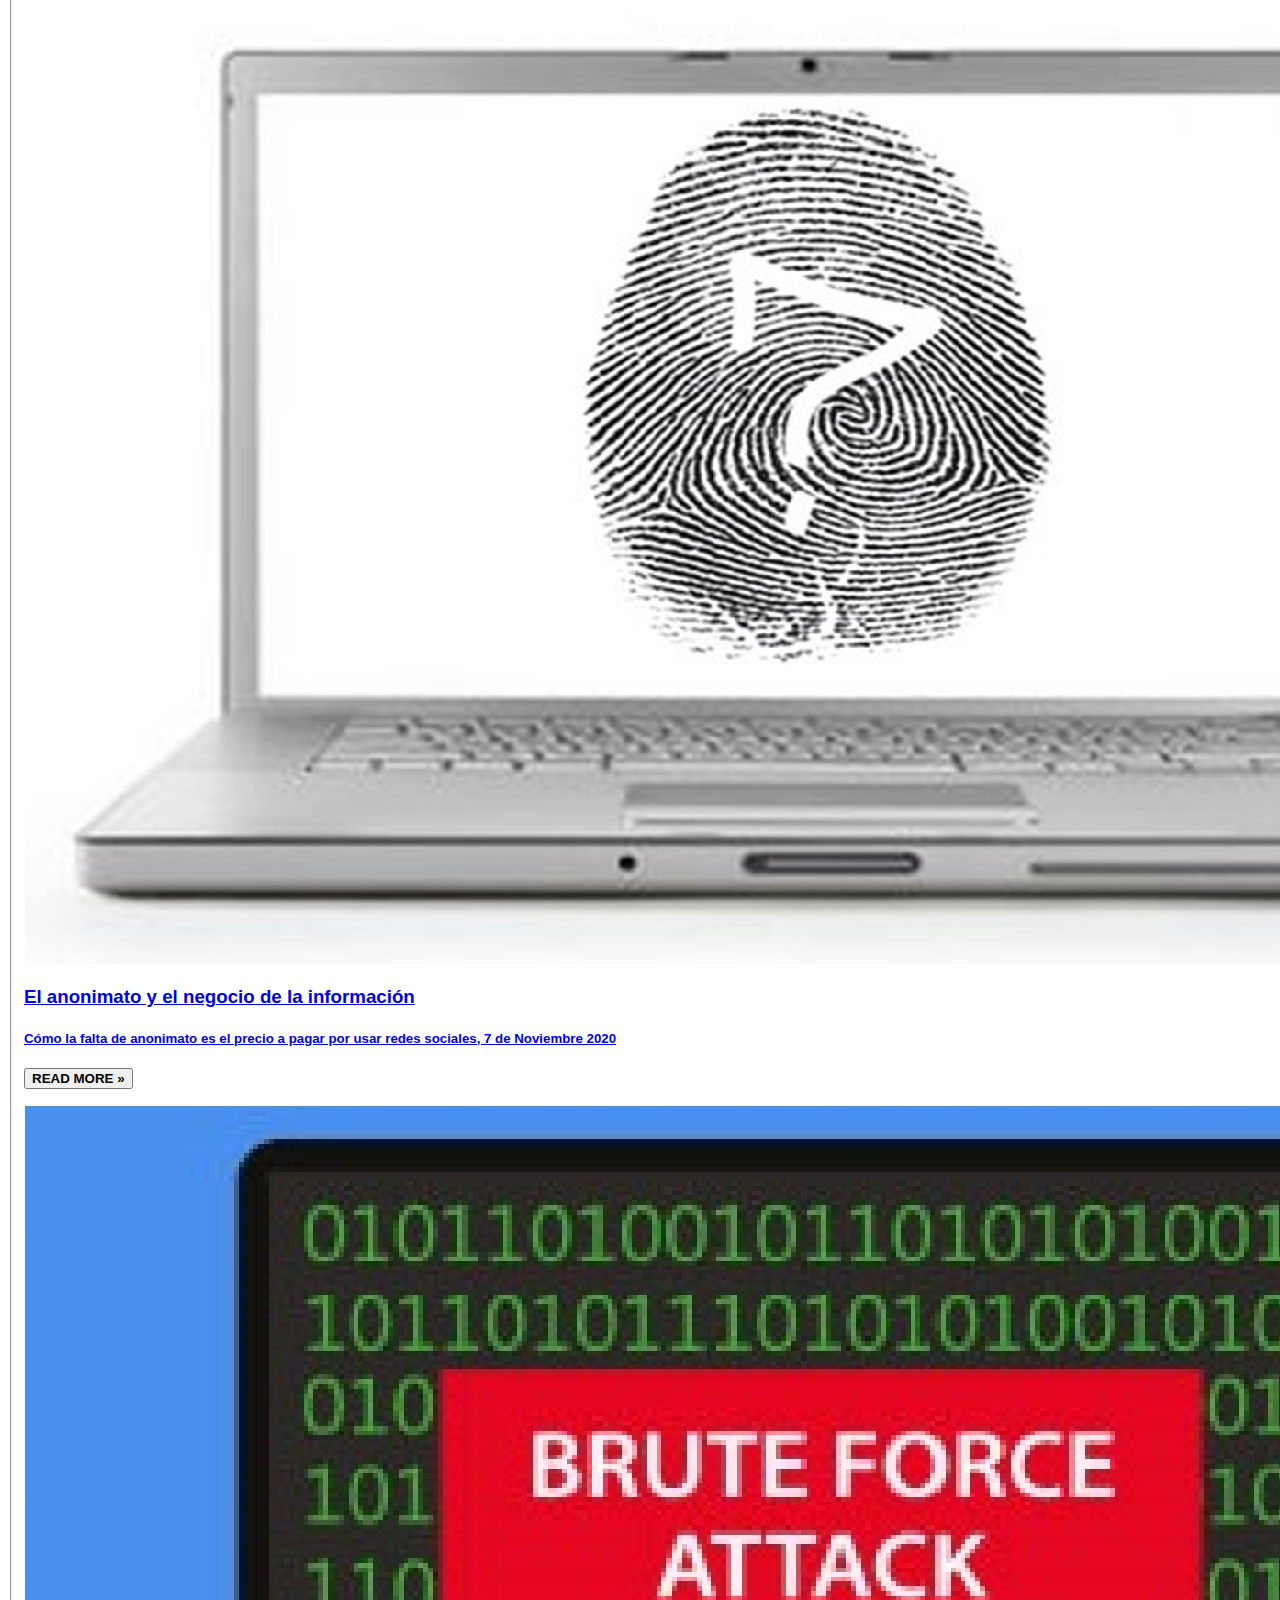
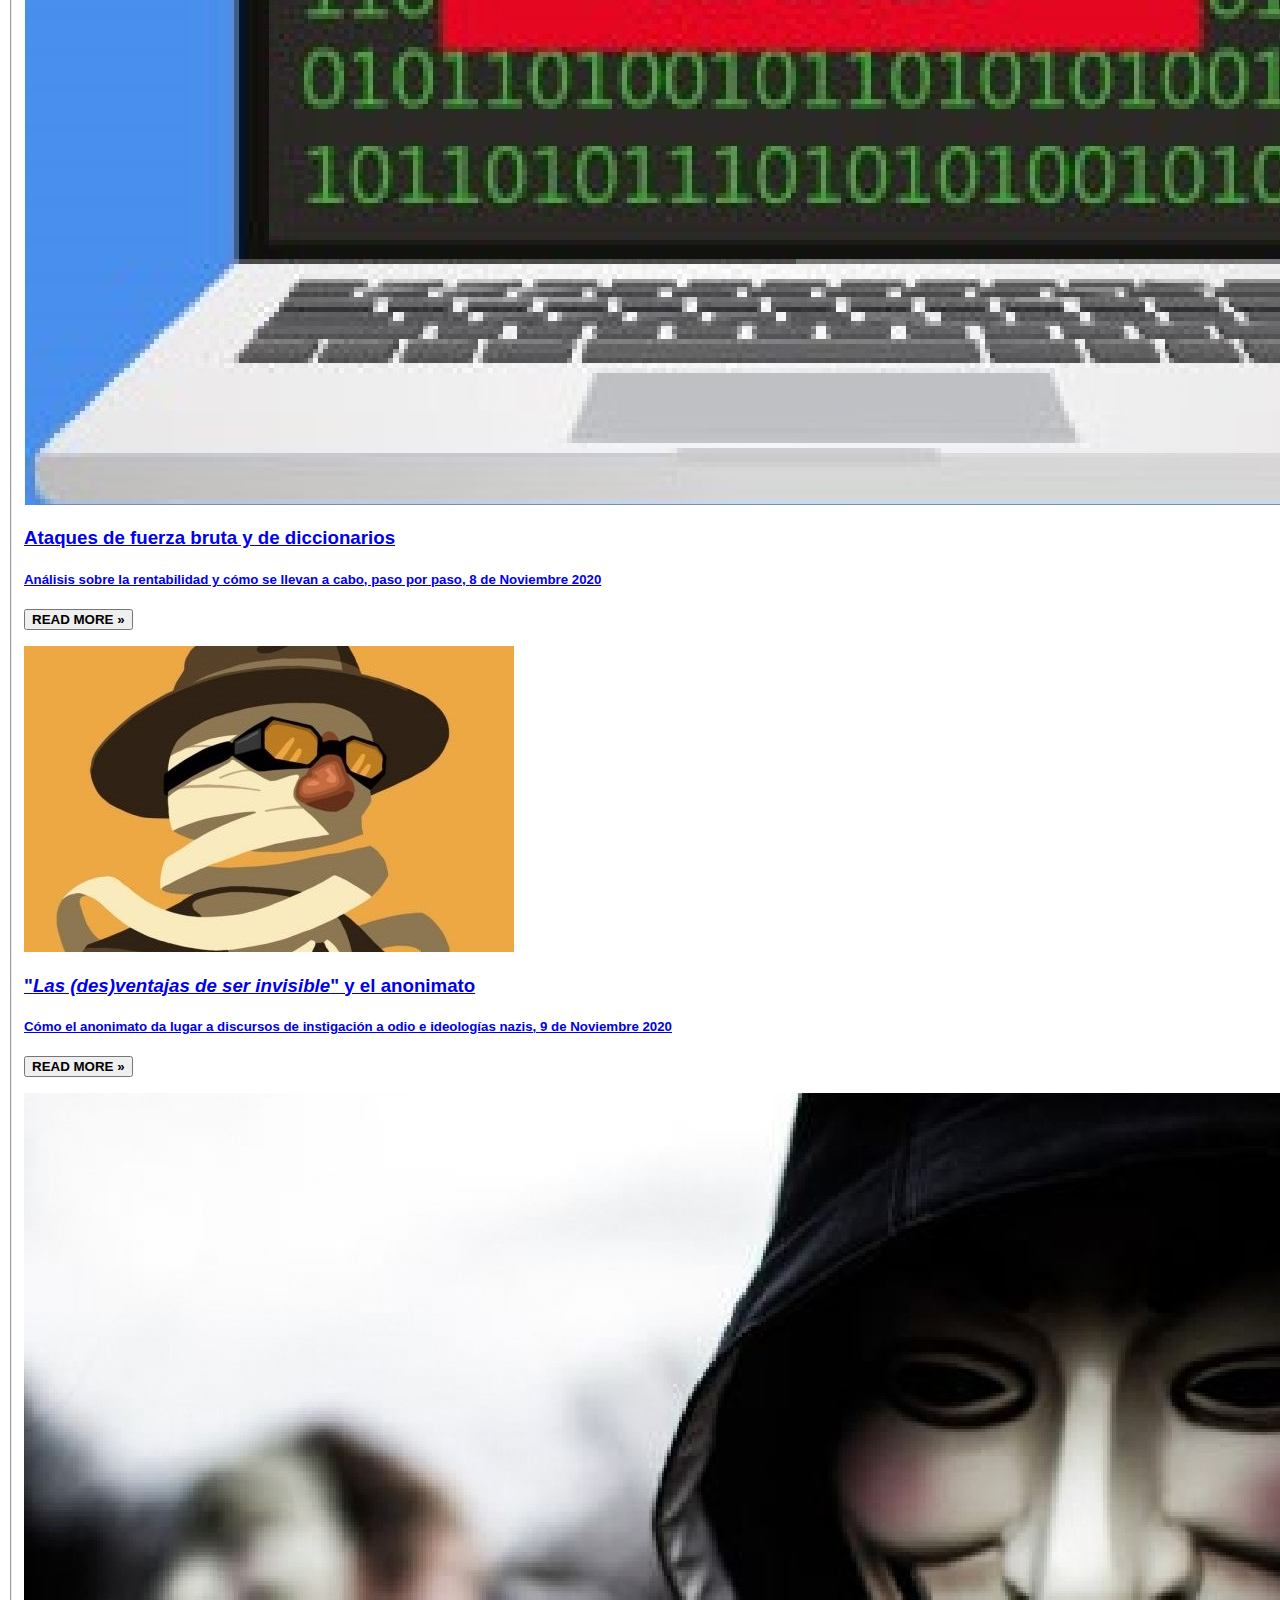
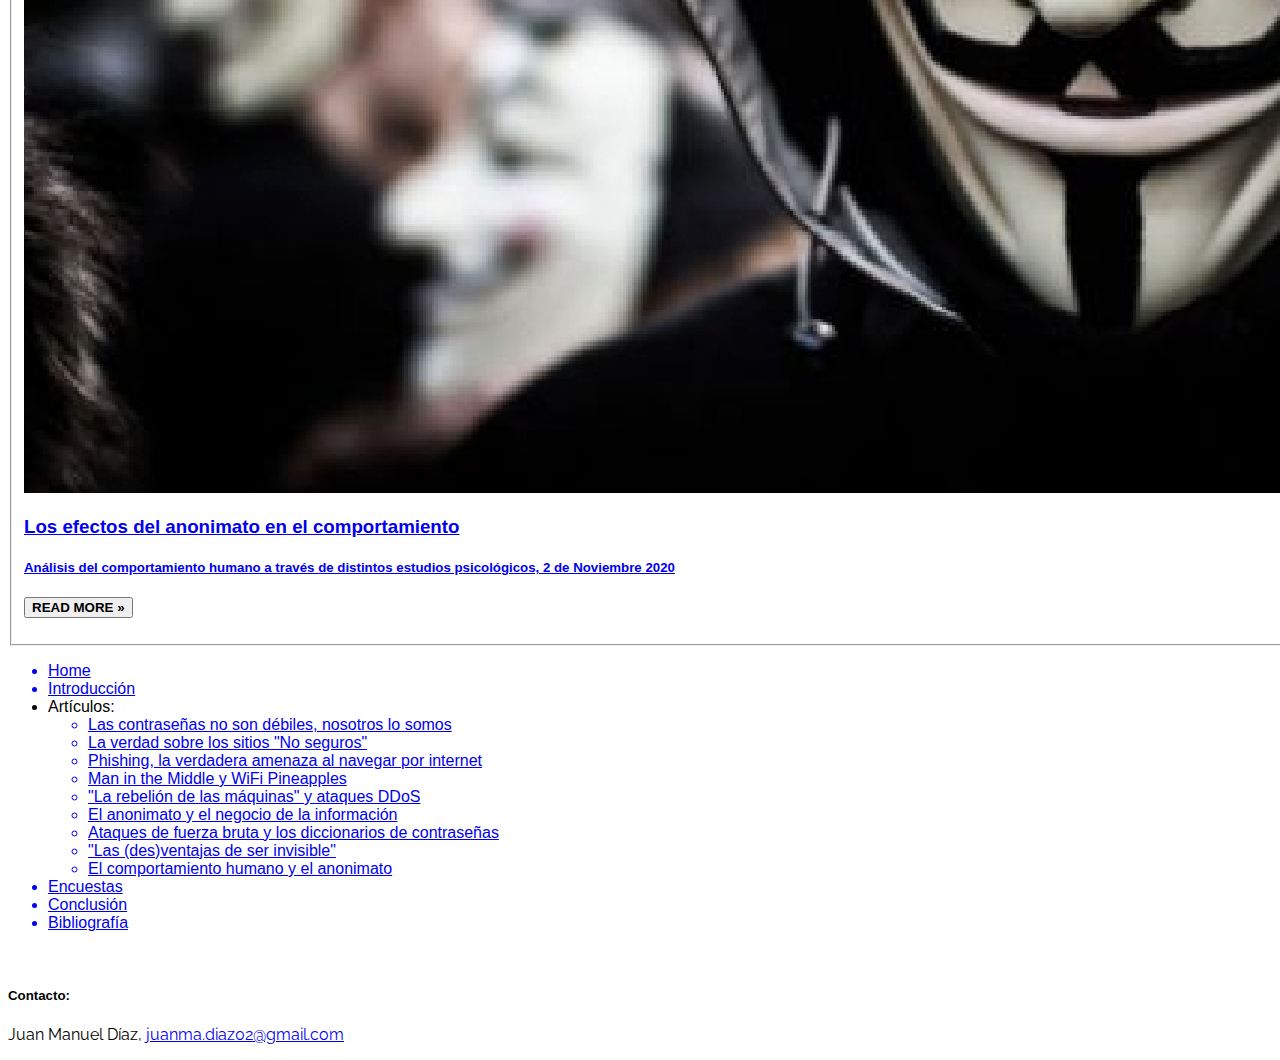
==== commit 42d11519: "Update index.html" ====
--- a/index.html
+++ b/index.html
@@ -31,7 +31,7 @@
      <div id="cover">
          <div id="coverTitle">
           <img src="img/logo/cs-black-transparent.png" class="coverLogo">
-          <h2>El peligro de la desinformación</h2>
+          <h2>Introducción a la ciberseguridad</h2>
           <h3>Las distintas amenazas a nuestra privacidad en internet, y cómo prevenirlas</h3>
          </div>
       
@@ -42,15 +42,10 @@
           </div>
          
          <div id="coverAuthor">
-          <h2>Juan Manuel Díaz</h2>
-          <h3>Bajo la tutoría de Gustavo Lanfranchi</h3>
+          <h2></h2>
+          <h3>Juan Manuel Díaz</h3>
          </div>
-        
-         <div class="coverFooter">
-             <img src="">
-             <h3>Seminario 2020</h3>
-         </div>
-      </div>
+        </div>
      </div>  
       
       
@@ -249,20 +244,20 @@
          <a href="../cysec/index/introduction.html"><li class="indexel">Introducción</li></a>
          <li class="indexli">Artículos:
             <ul>
-             <a href="articles/problem-with-passwords.html"><li class="indexel">Las contraseñas no son débiles, nosotros lo somos</li></a>
-             <a href="articles/http-vs-https.html"><li class="indexel">La verdad sobre los sitios "No seguros"</li></a>
-             <a href="articles/phishing.html"><li class="indexel">Phishing, la verdadera amenaza al navegar por internet</li></a>
-             <a href="articles/man-in-the-middle.html"><li class="indexel">Man in the Middle y WiFi Pineapples</li></a>
-             <a href="articles/DDoS.html"><li class="indexel">"La rebelión de las máquinas" y ataques DDoS</li></a>
-             <a href="articles/why-anonymity-myth.html"><li class="indexel">El anonimato y el negocio de la información</li></a>
-             <a href="articles/brute-force-attacks.html"><li class="indexel">Ataques de fuerza bruta y los diccionarios de contraseñas</li></a>
-             <a href="articles/perks-of-being-a-wallflower.html"><li class="indexel">"Las (des)ventajas de ser invisible"</li></a>
-             <a href="articles/human-behavior.html"><li class="indexel">El comportamiento humano y el anonimato</li></a>
+             <a href="../cysec/articles/problem-with-passwords.html"><li class="indexel">Las contraseñas no son débiles, nosotros lo somos</li></a>
+             <a href="../cysec/articles/http-vs-https.html"><li class="indexel">La verdad sobre los sitios "No seguros"</li></a>
+             <a href="../cysec/articles/phishing.html"><li class="indexel">Phishing, la verdadera amenaza al navegar por internet</li></a>
+             <a href="../cysec/articles/man-in-the-middle.html"><li class="indexel">Man in the Middle y WiFi Pineapples</li></a>
+             <a href="../cysec/articles/DDoS.html"><li class="indexel">"La rebelión de las máquinas" y ataques DDoS</li></a>
+             <a href="../cysec/articles/why-anonymity-myth.html"><li class="indexel">El anonimato y el negocio de la información</li></a>
+             <a href="../cysec/articles/brute-force-attacks.html"><li class="indexel">Ataques de fuerza bruta y los diccionarios de contraseñas</li></a>
+             <a href="../cysec/articles/perks-of-being-a-wallflower.html"><li class="indexel">"Las (des)ventajas de ser invisible"</li></a>
+             <a href="../cysec/articles/human-behavior.html"><li class="indexel">El comportamiento humano y el anonimato</li></a>
             </ul>
          </li>
-         <a href="index/surveys.html"><li class="indexel">Encuestas</li></a>
-         <a href="index/conclusion.html"><li class="indexel">Conclusión</li></a>
-         <a href="index/bibliography.html"><li class="indexel">Bibliografía</li></a>
+         <a href="../cysec/index/surveys.html"><li class="indexel">Encuestas</li></a>
+         <a href="../cysec/index/conclusion.html"><li class="indexel">Conclusión</li></a>
+         <a href="../cysec/index/bibliography.html"><li class="indexel">Bibliografía</li></a>
      </ul>
      
       </div>
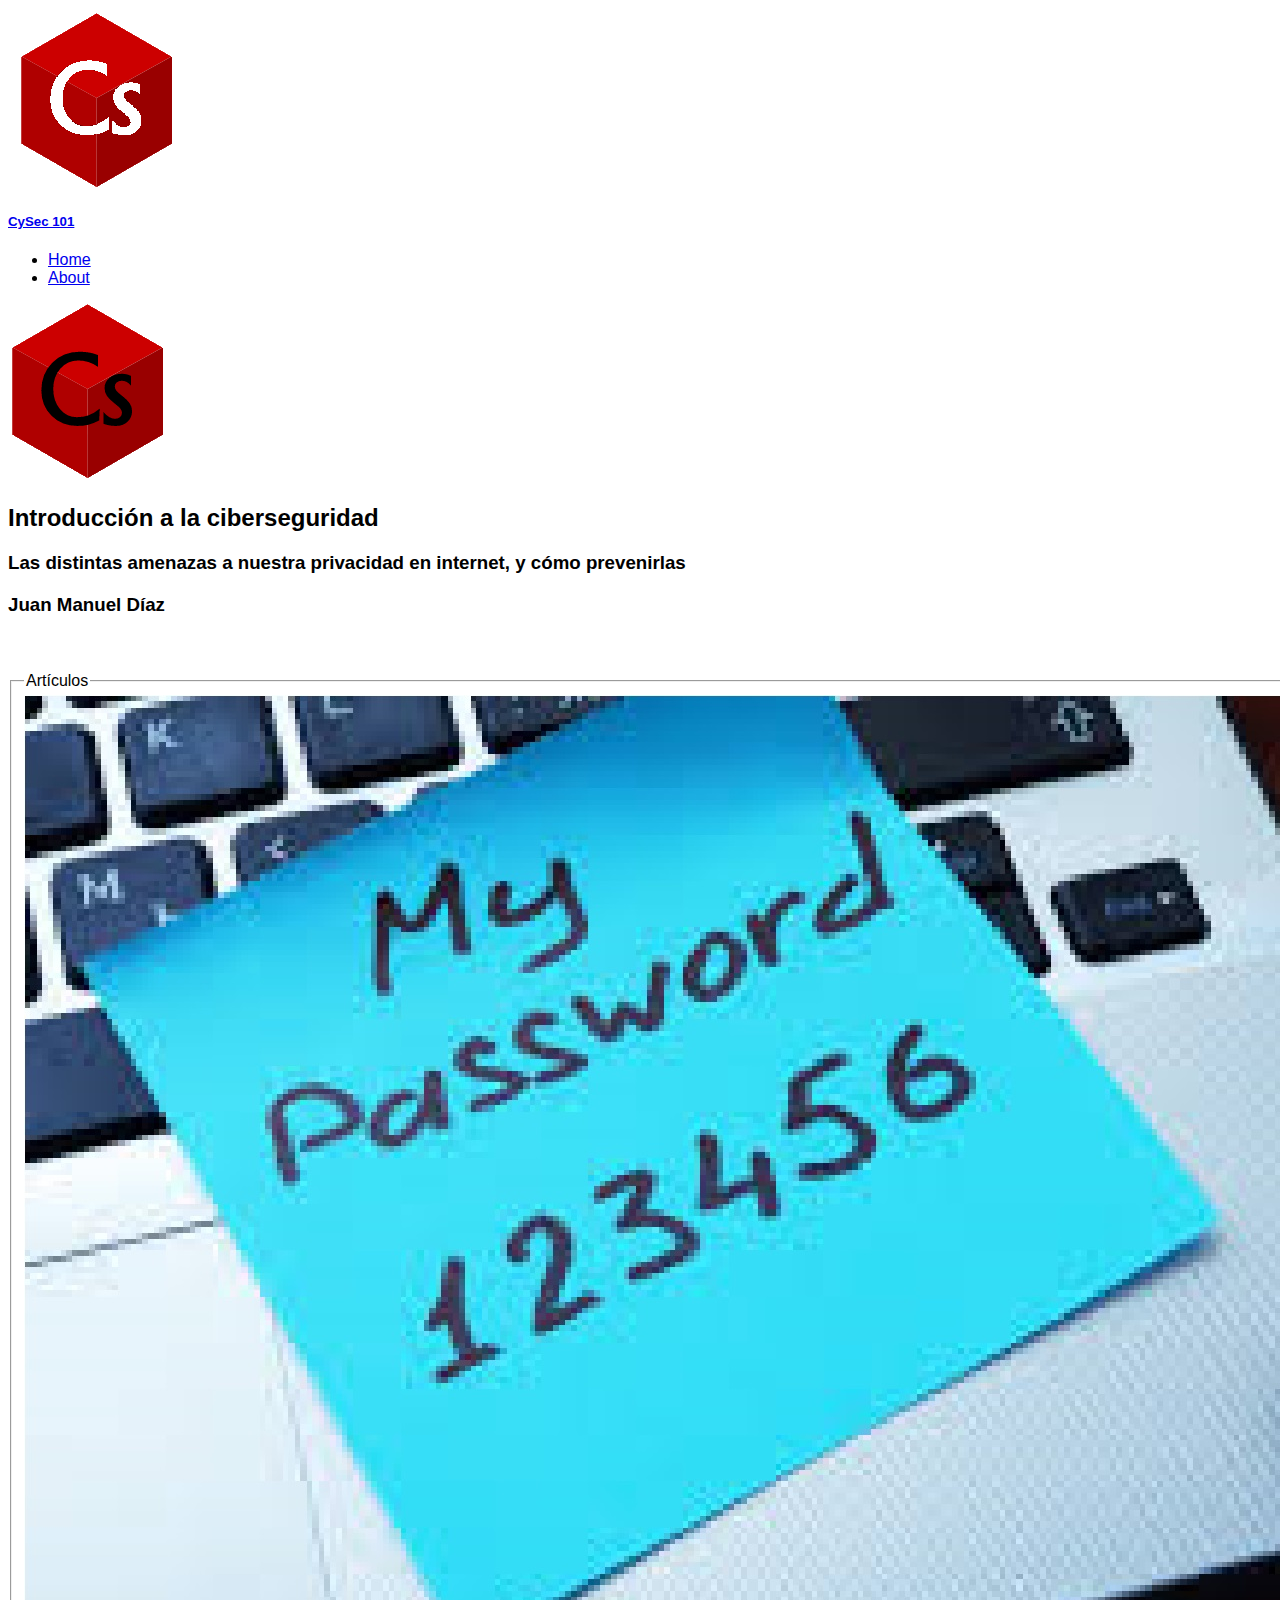
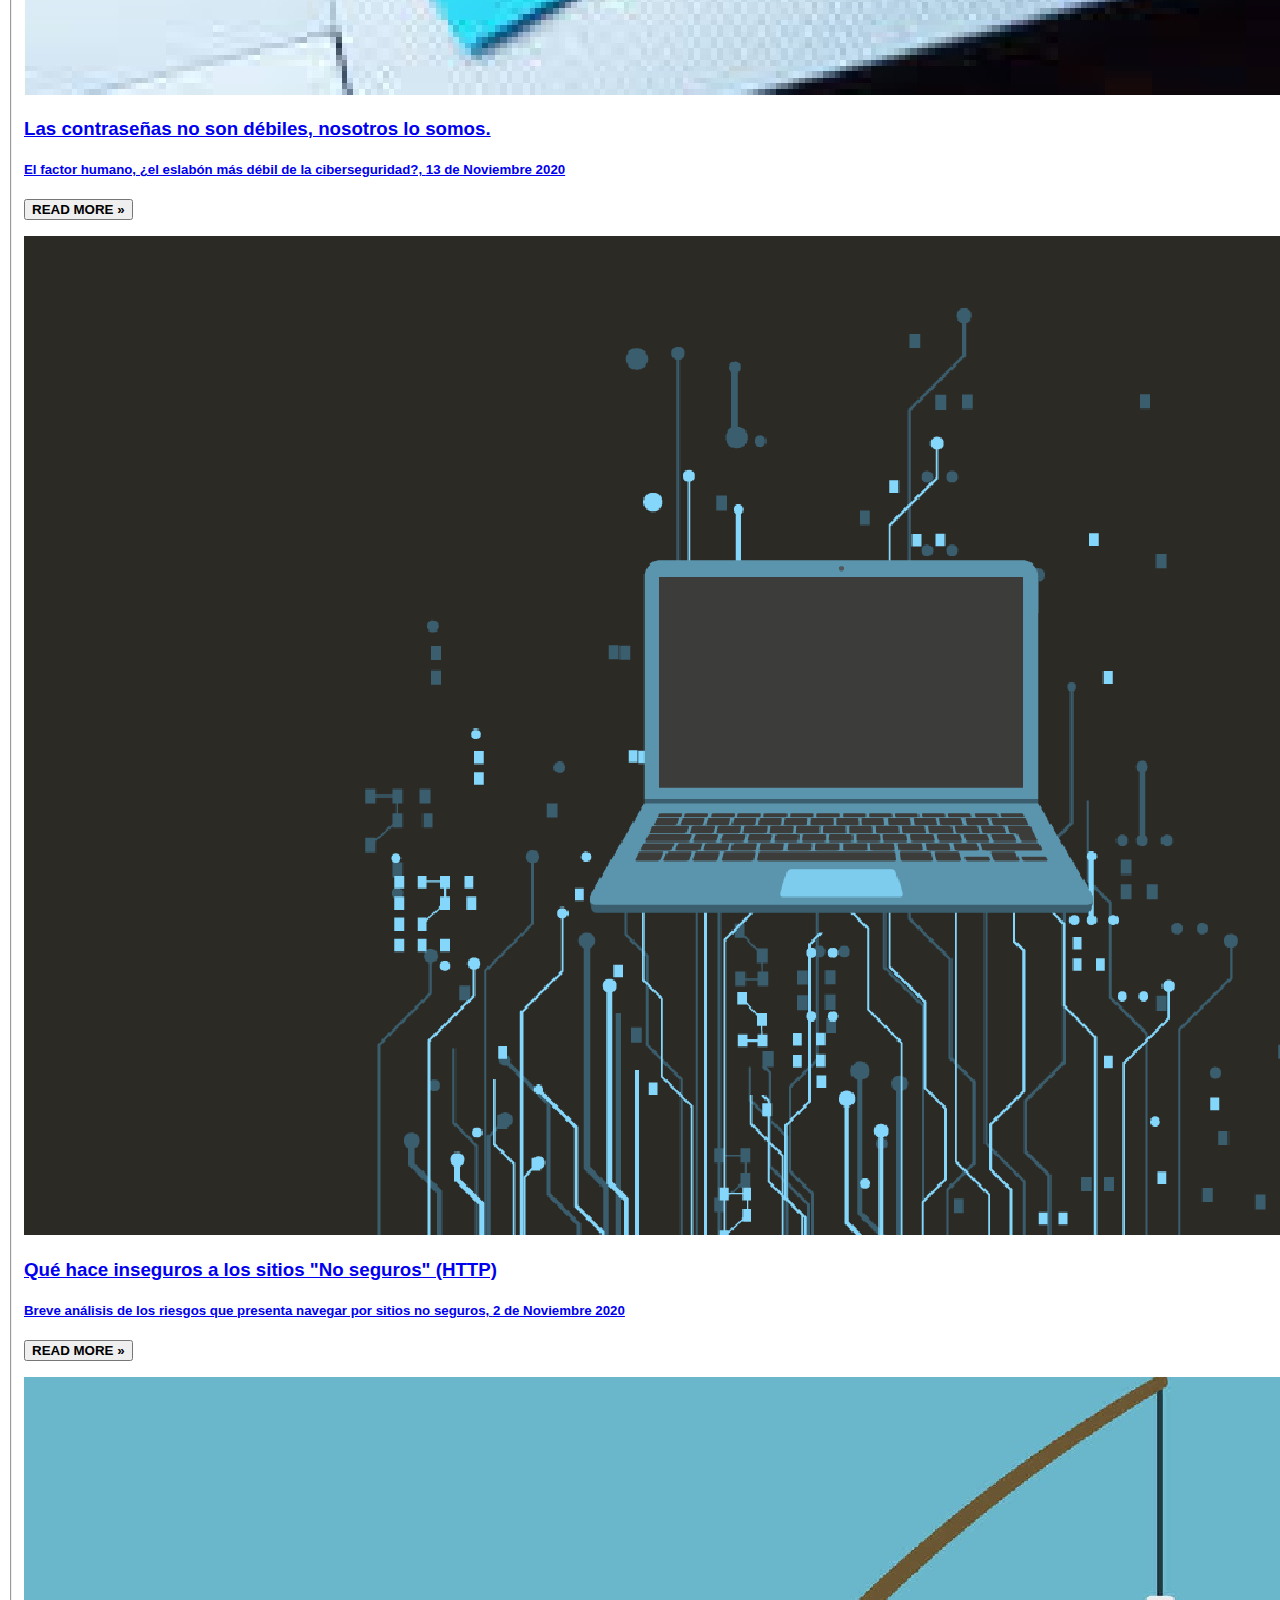
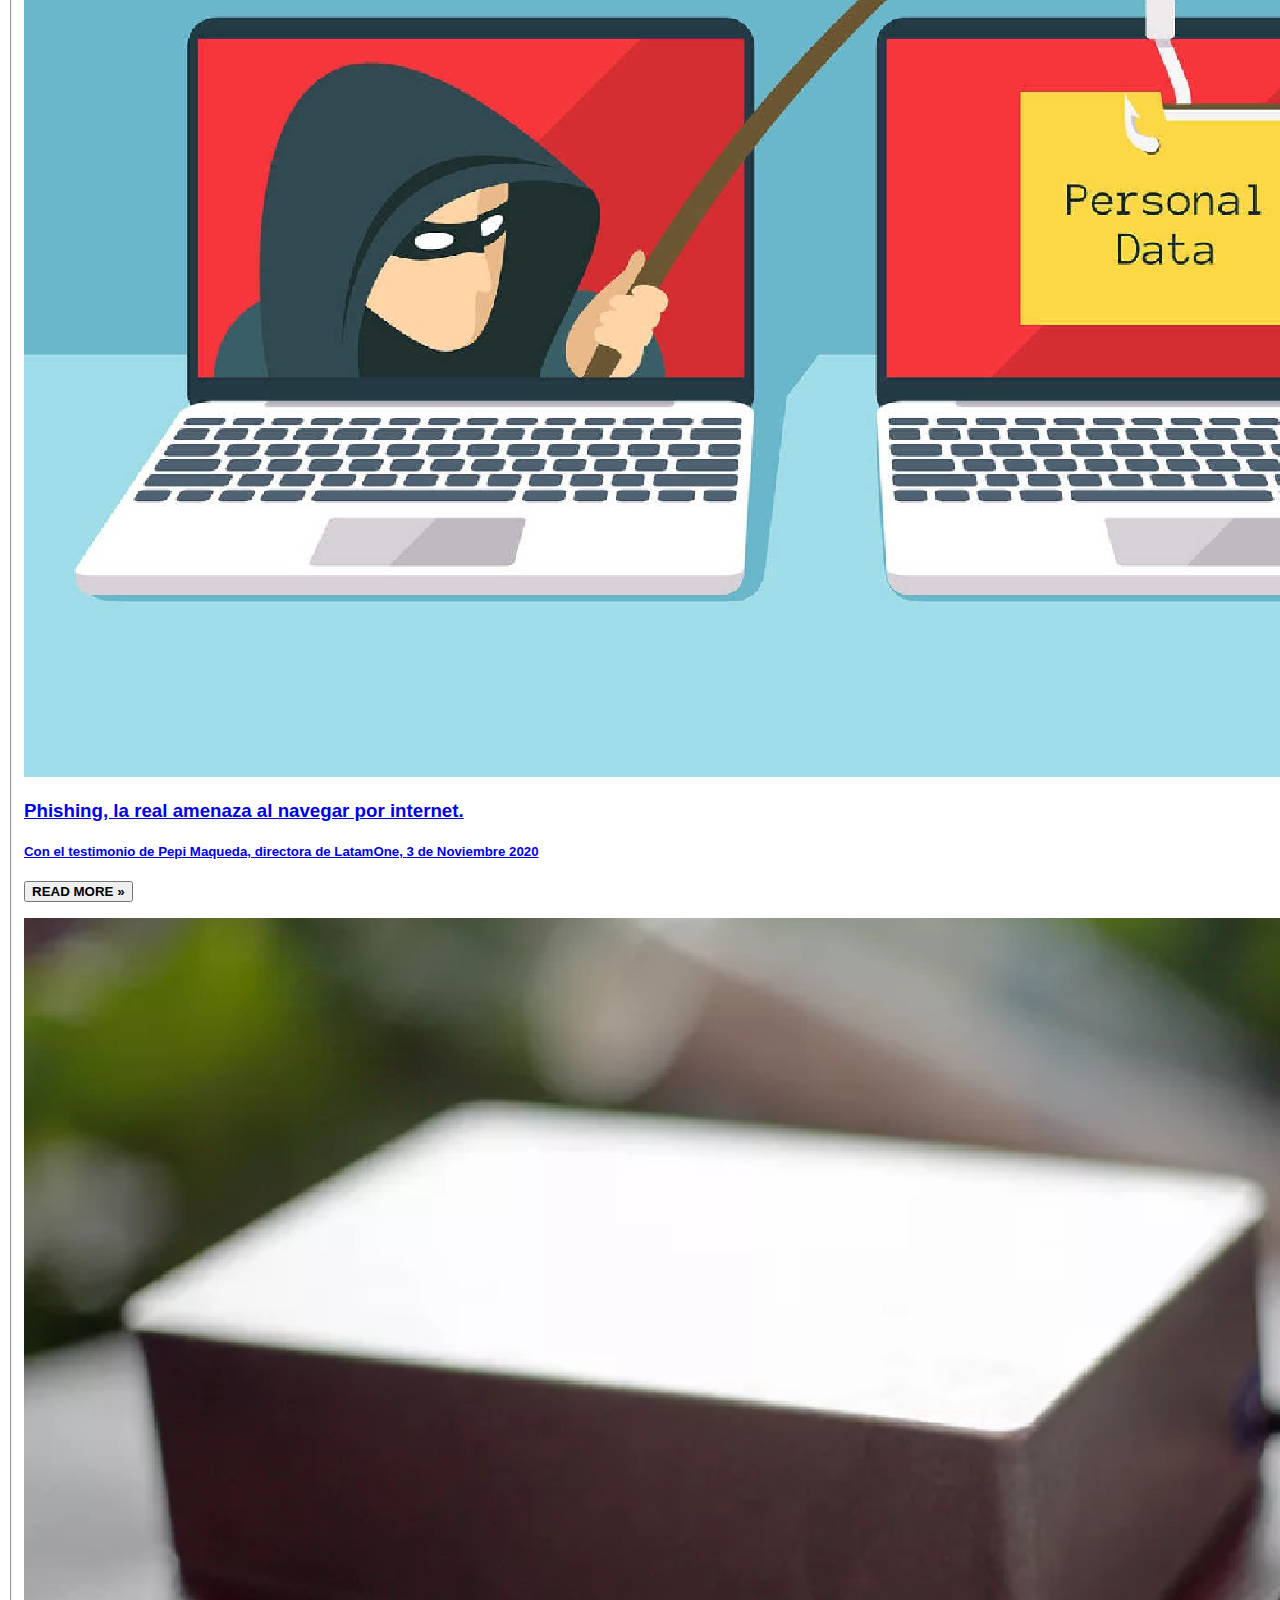
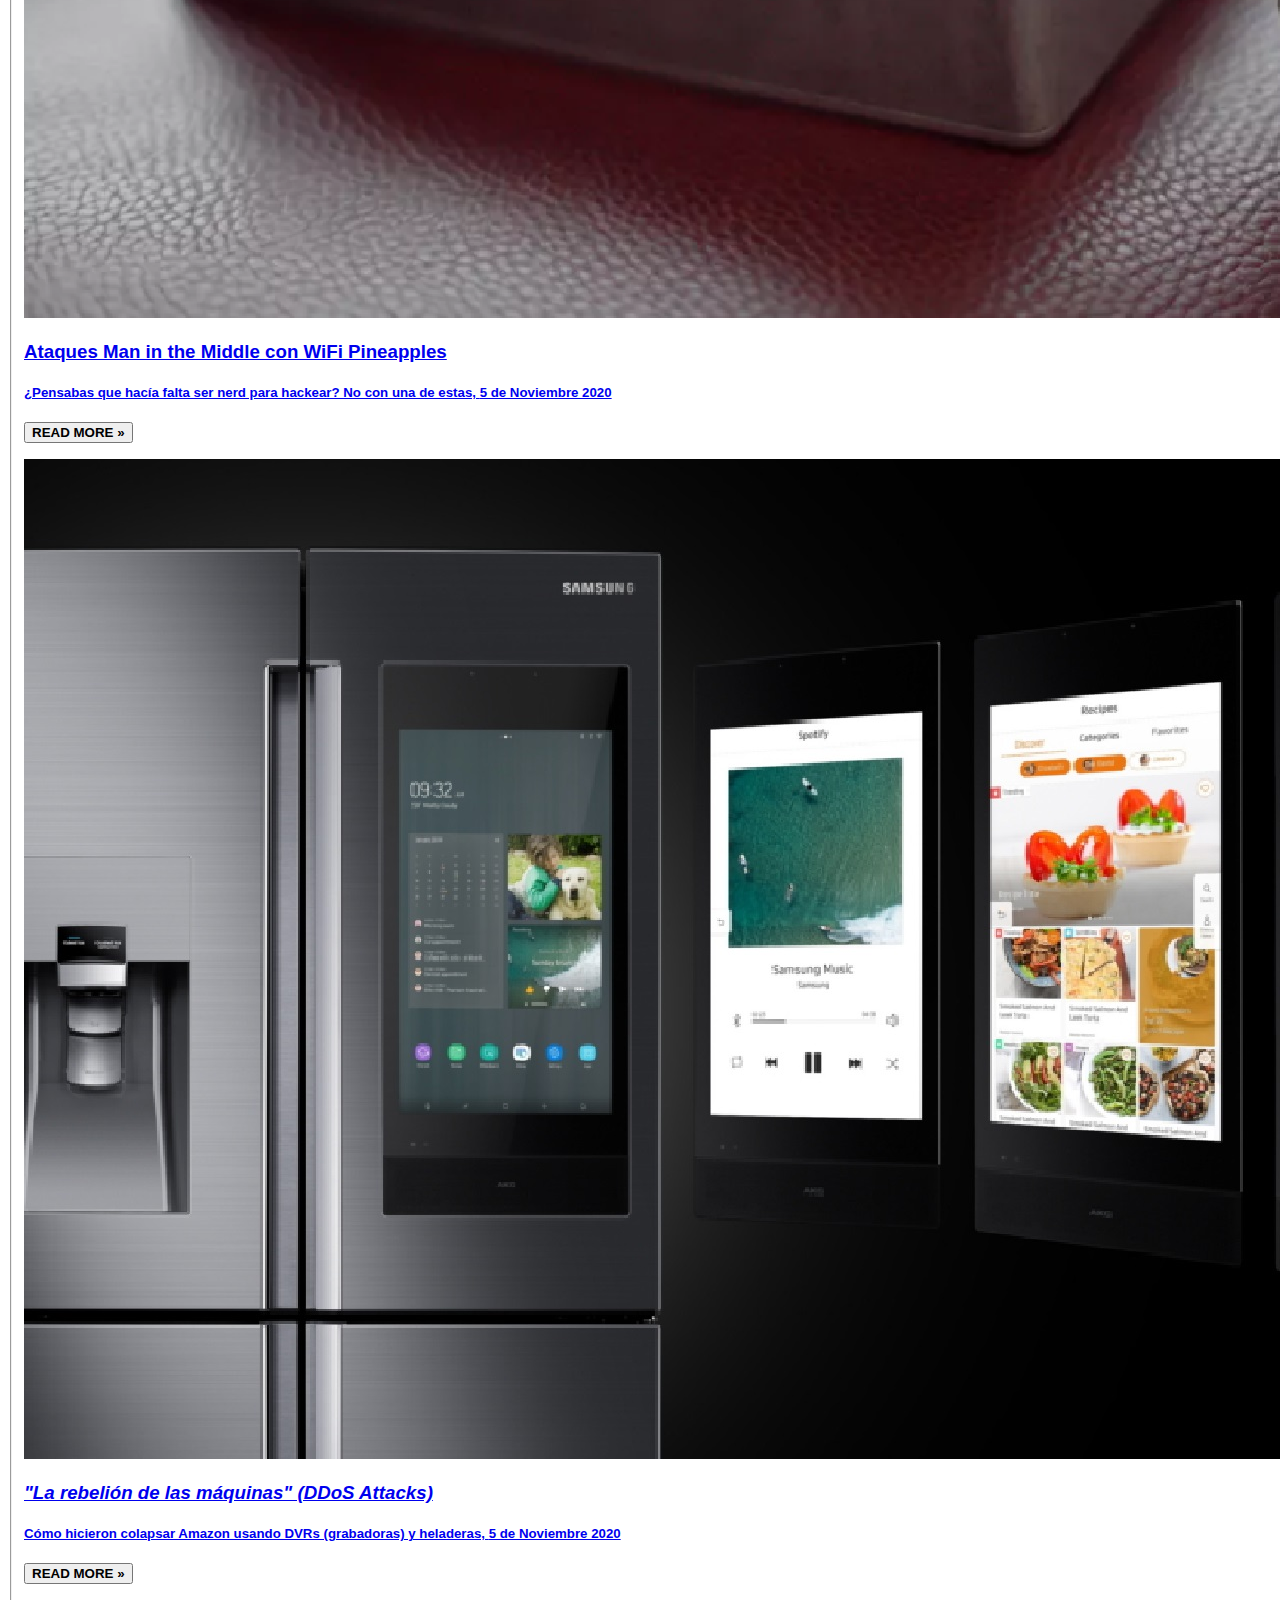
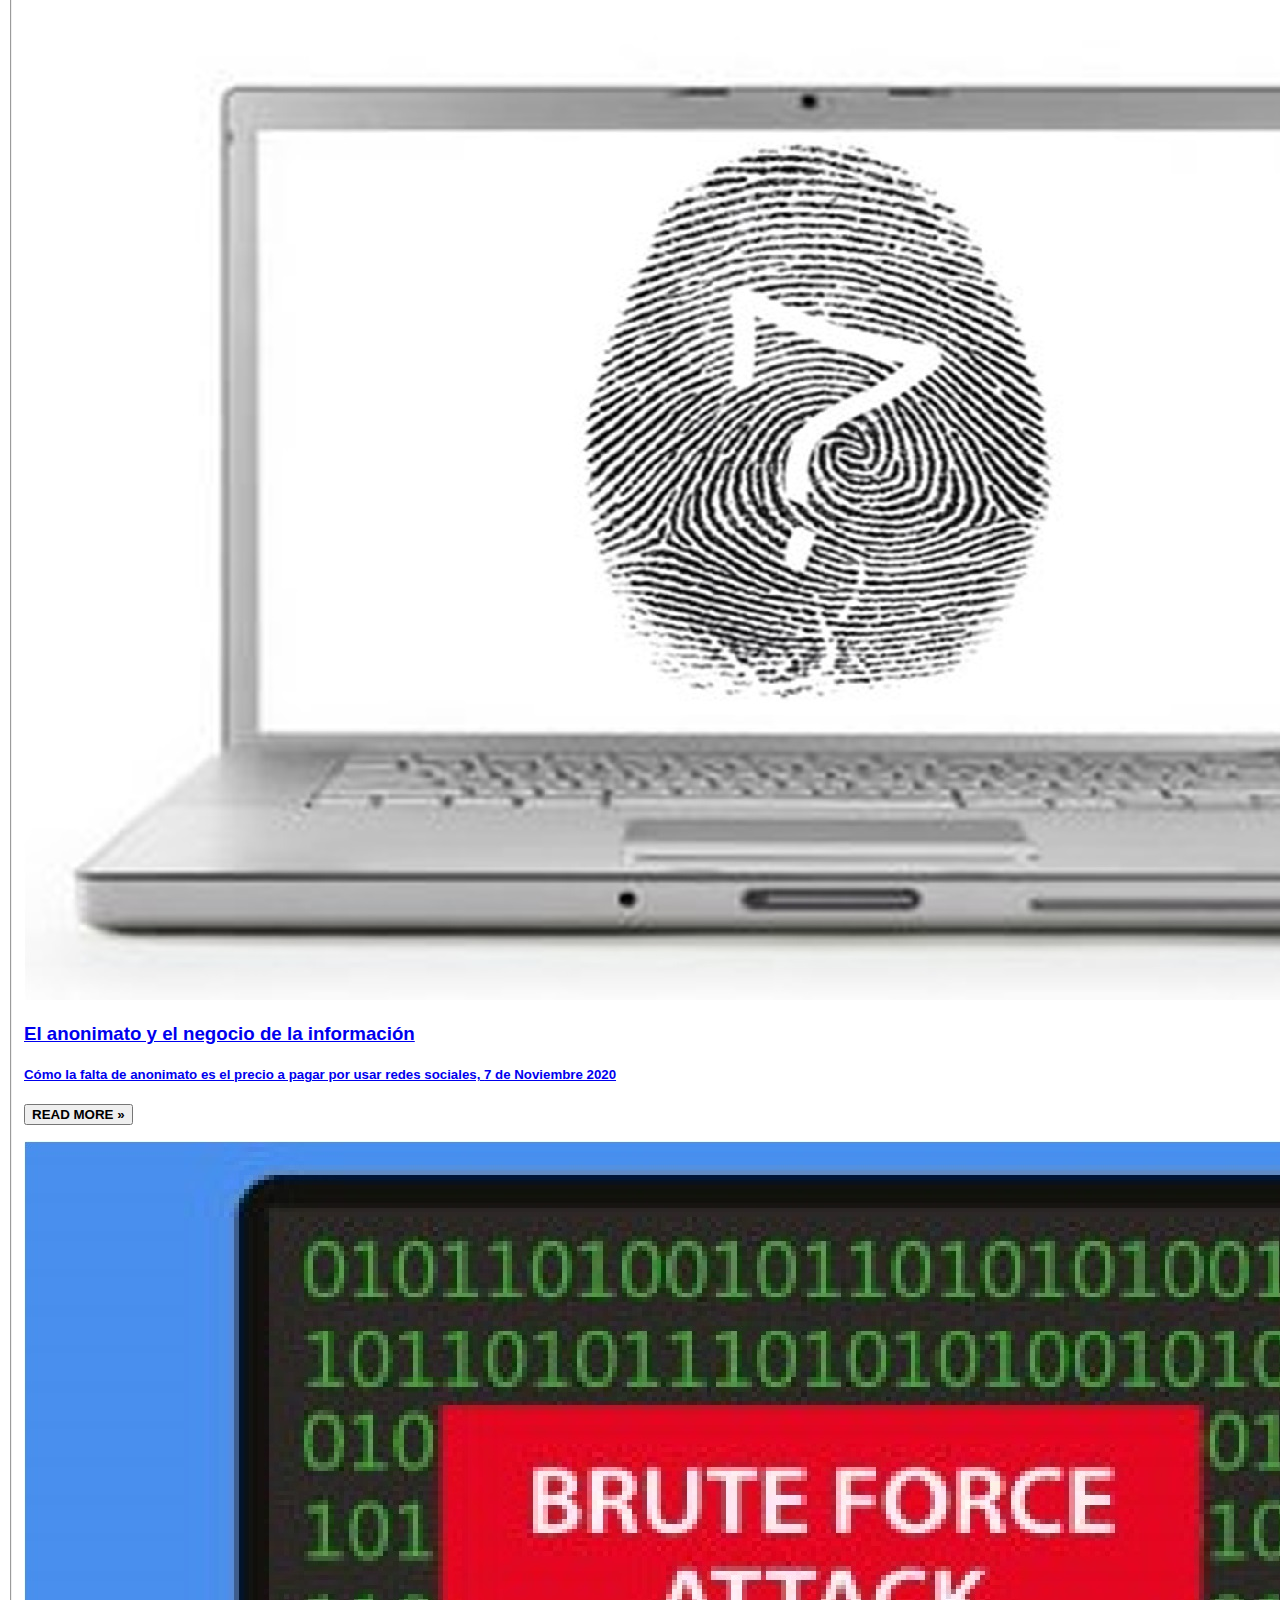
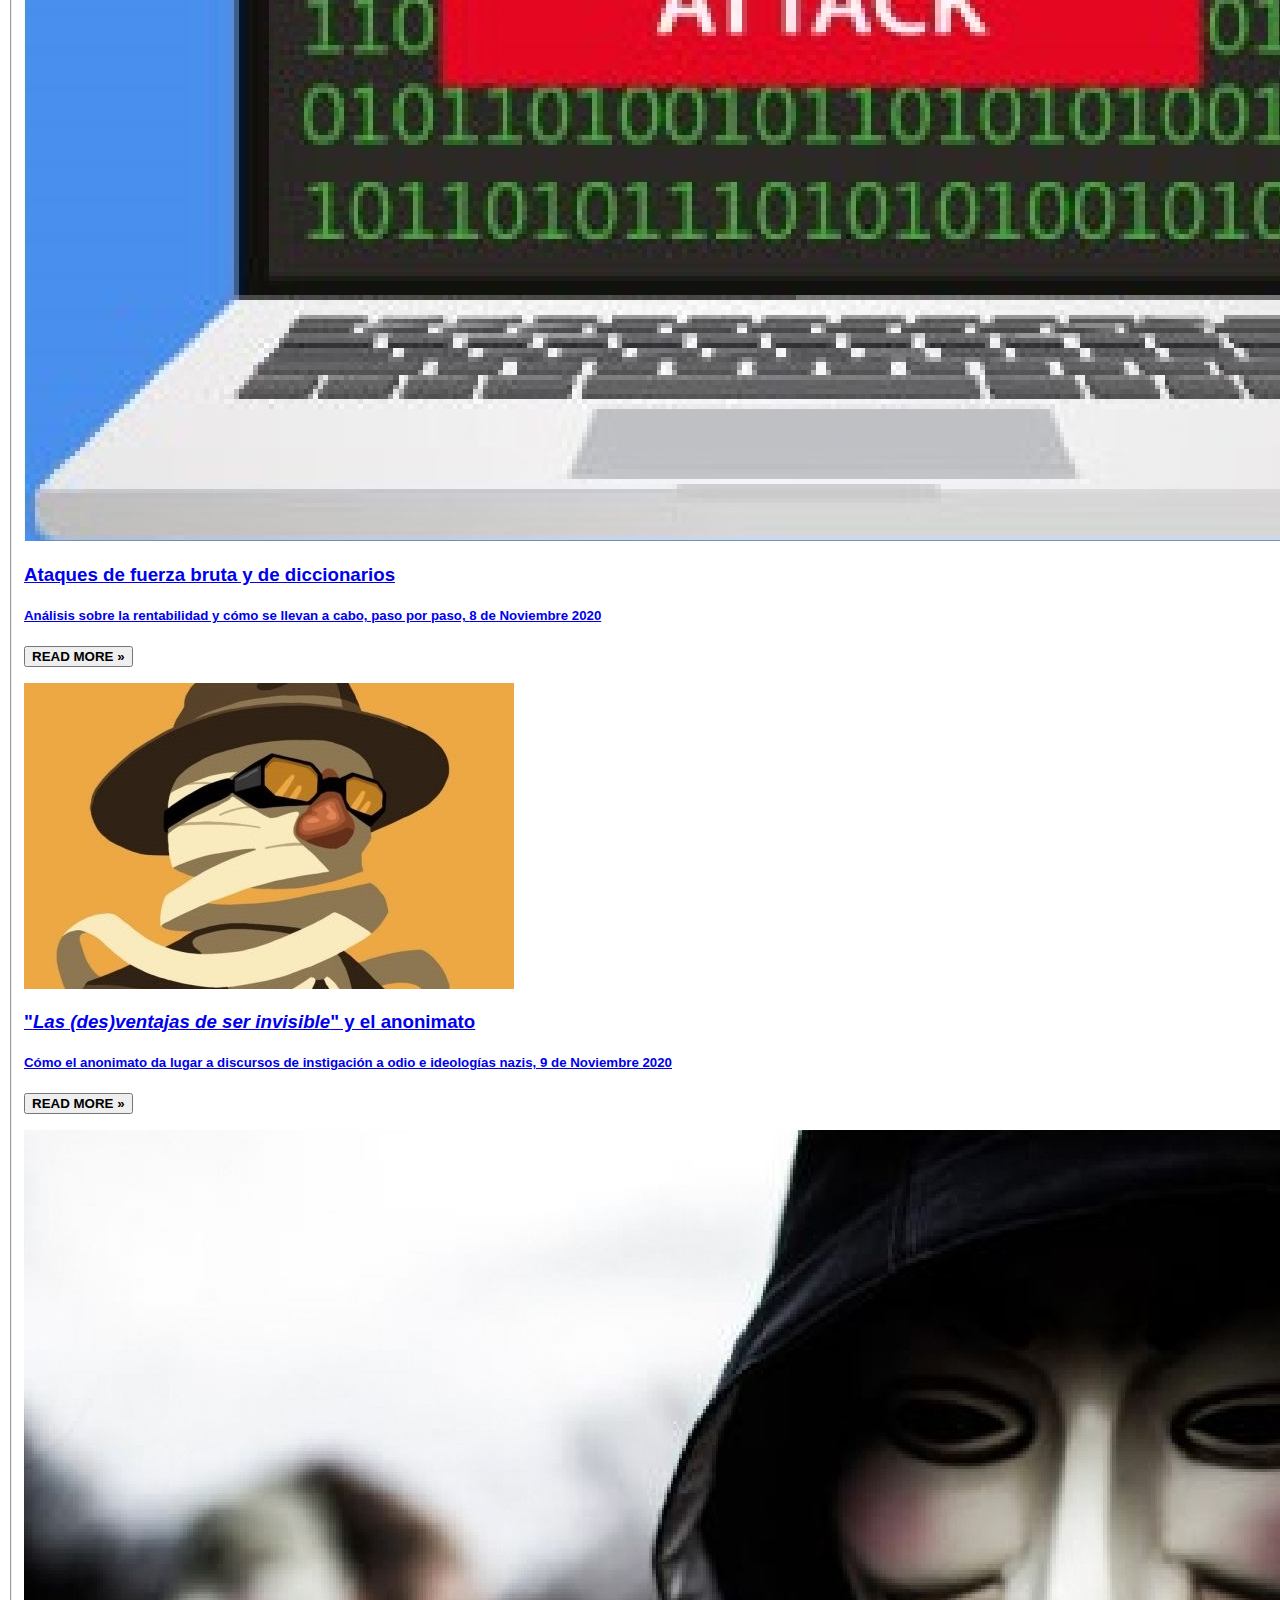
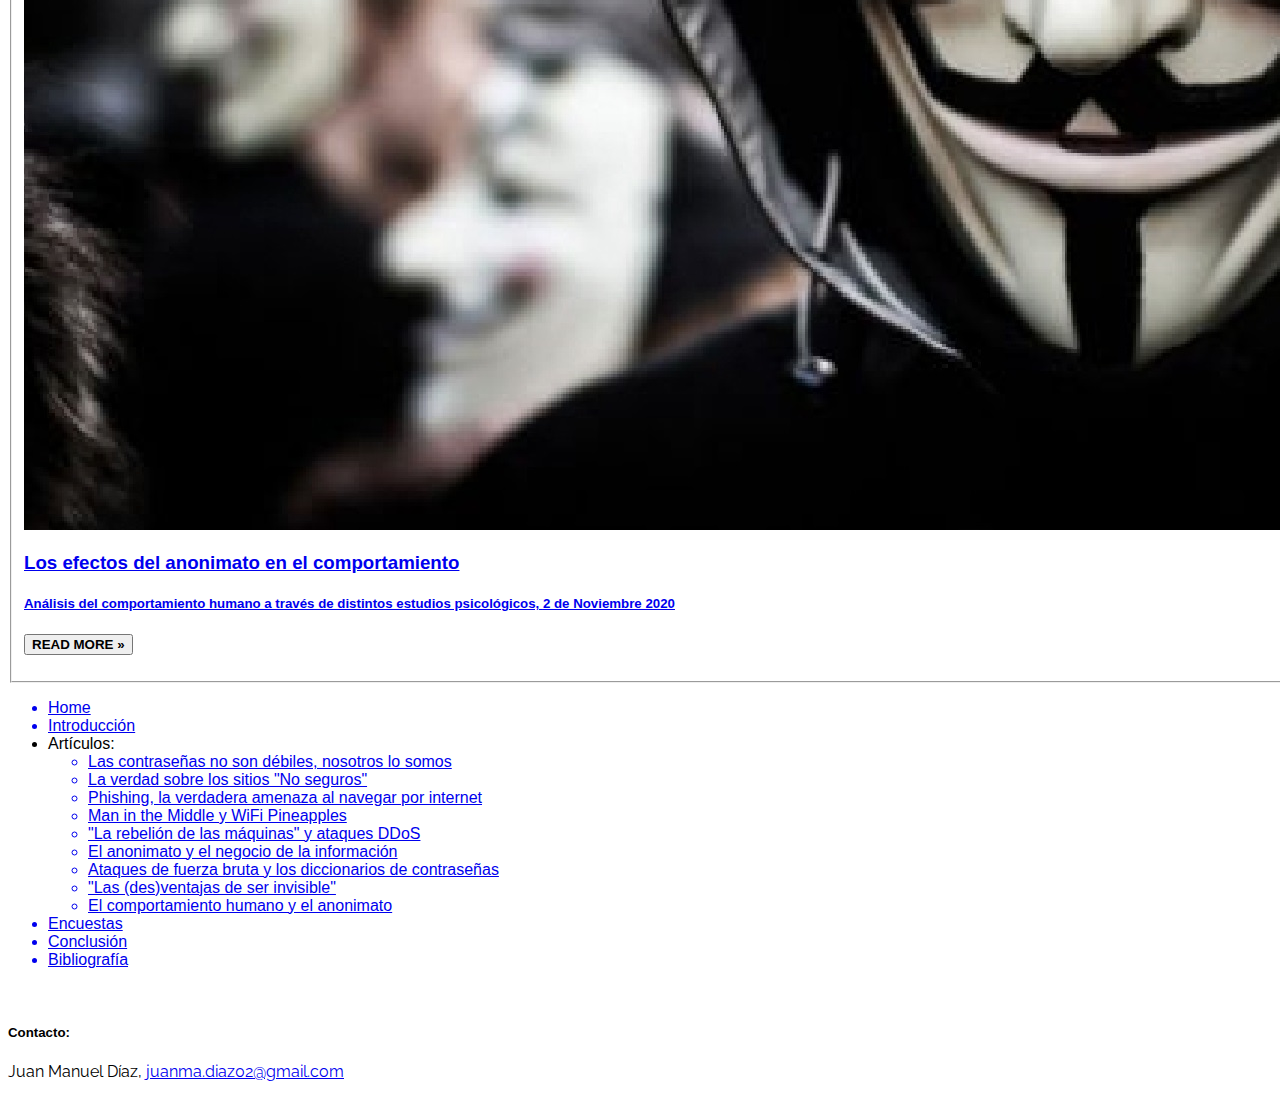
==== commit acdcd01d: "Update index.html" ====
--- a/index.html
+++ b/index.html
@@ -28,7 +28,7 @@
  <main class="w3-content" style="">
 
   <header>
-     <div id="cover">
+    <div id="cover">
          <div id="coverTitle">
           <img src="img/logo/cs-black-transparent.png" class="coverLogo">
           <h2>Introducción a la ciberseguridad</h2>
@@ -38,16 +38,18 @@
          
       <div id="coverContainer">
 
-         <div class="coverFooter">
-          </div>
-         
          <div id="coverAuthor">
-          <h2></h2>
+          <h2> </h2>
           <h3>Juan Manuel Díaz</h3>
          </div>
-        </div>
-     </div>  
-      
+     </div>
+    
+   
+         <div class="coverFooter">
+             <img src="">
+             <h3> </h3>
+         </div>
+    </div>
       
   </header>
 
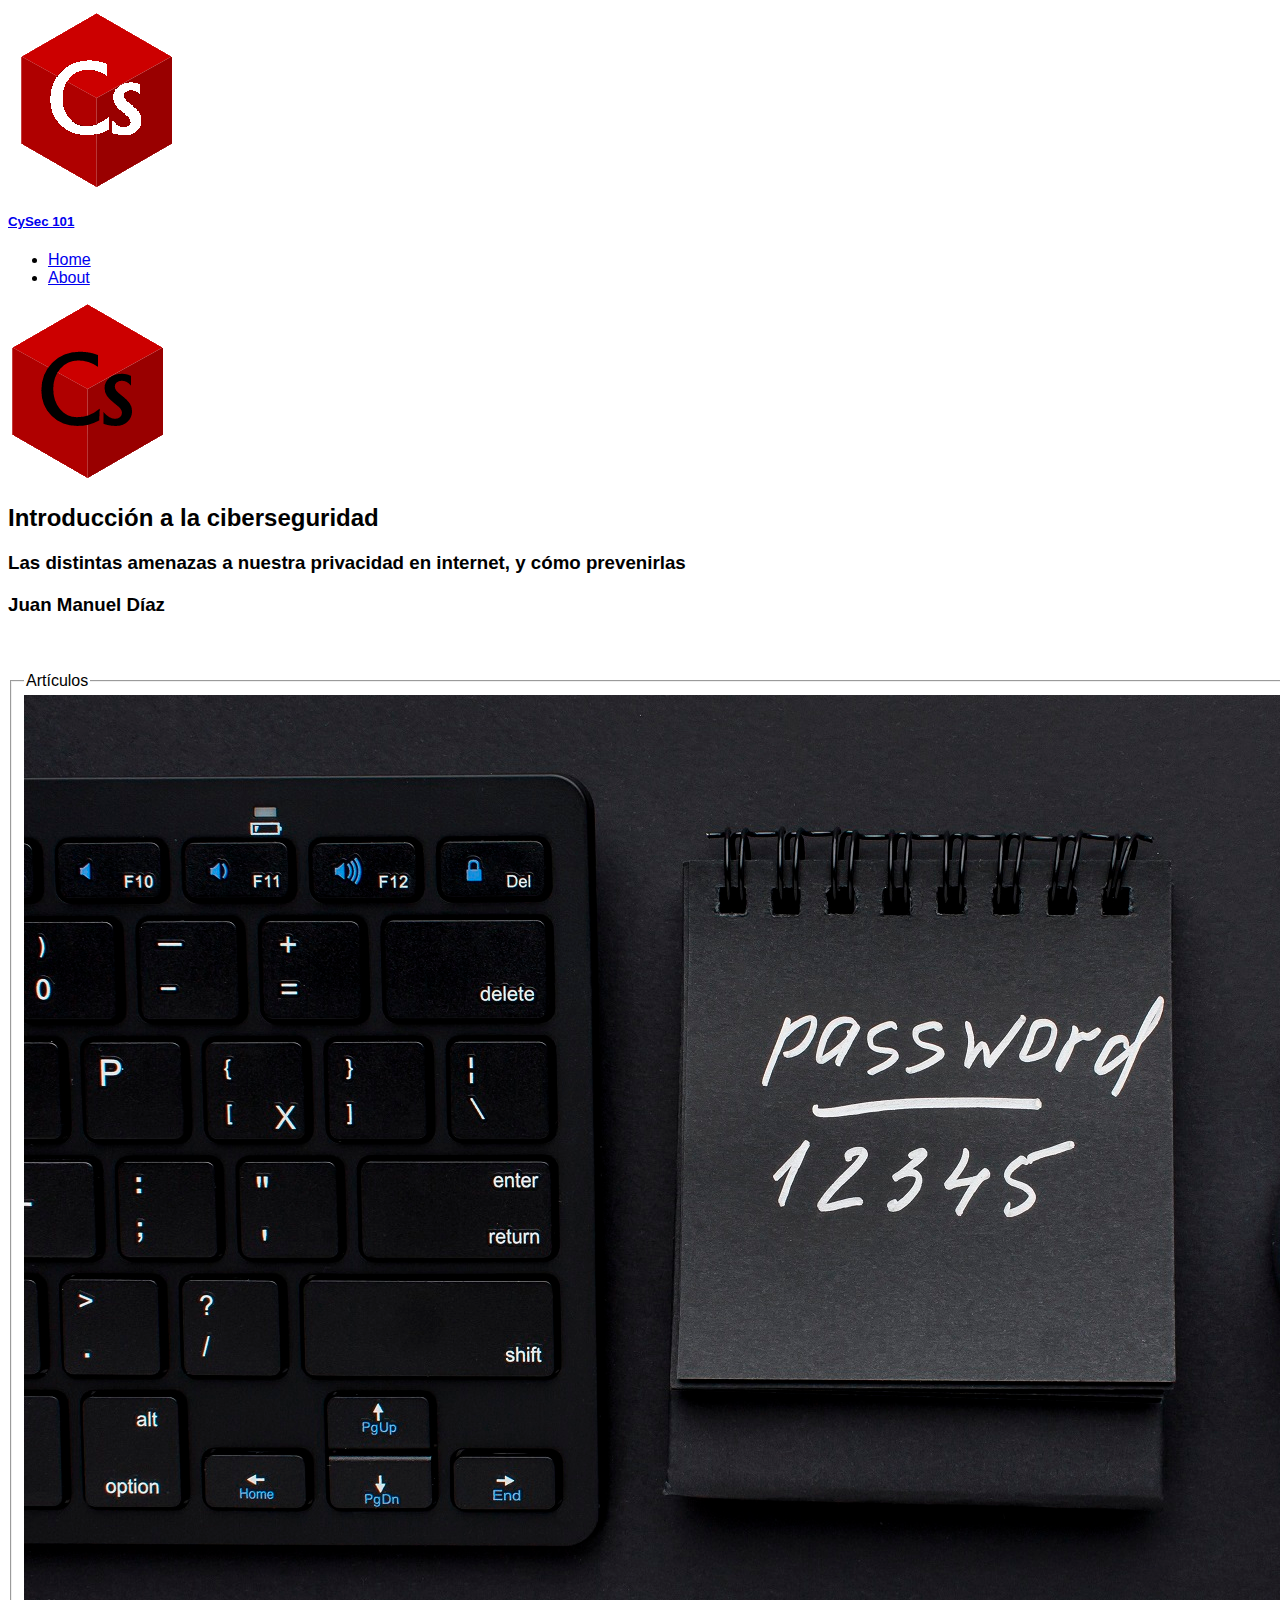
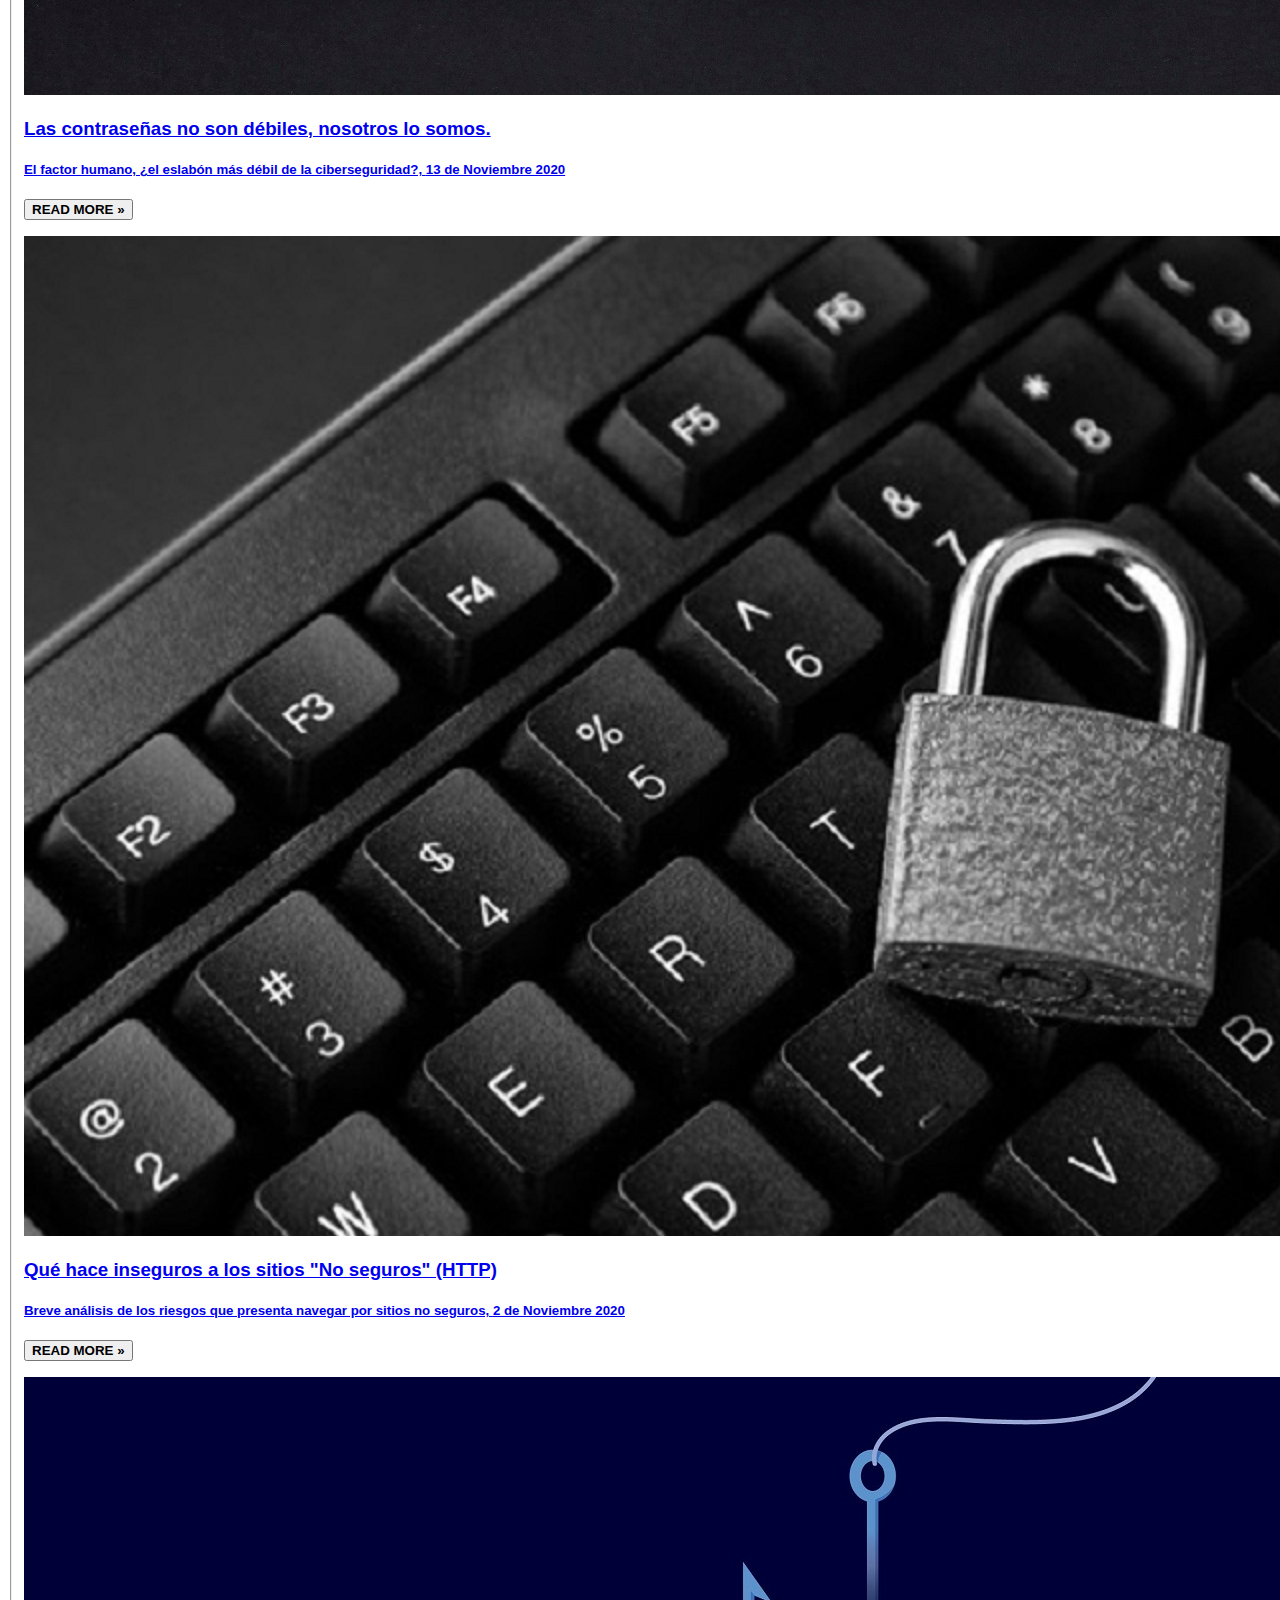
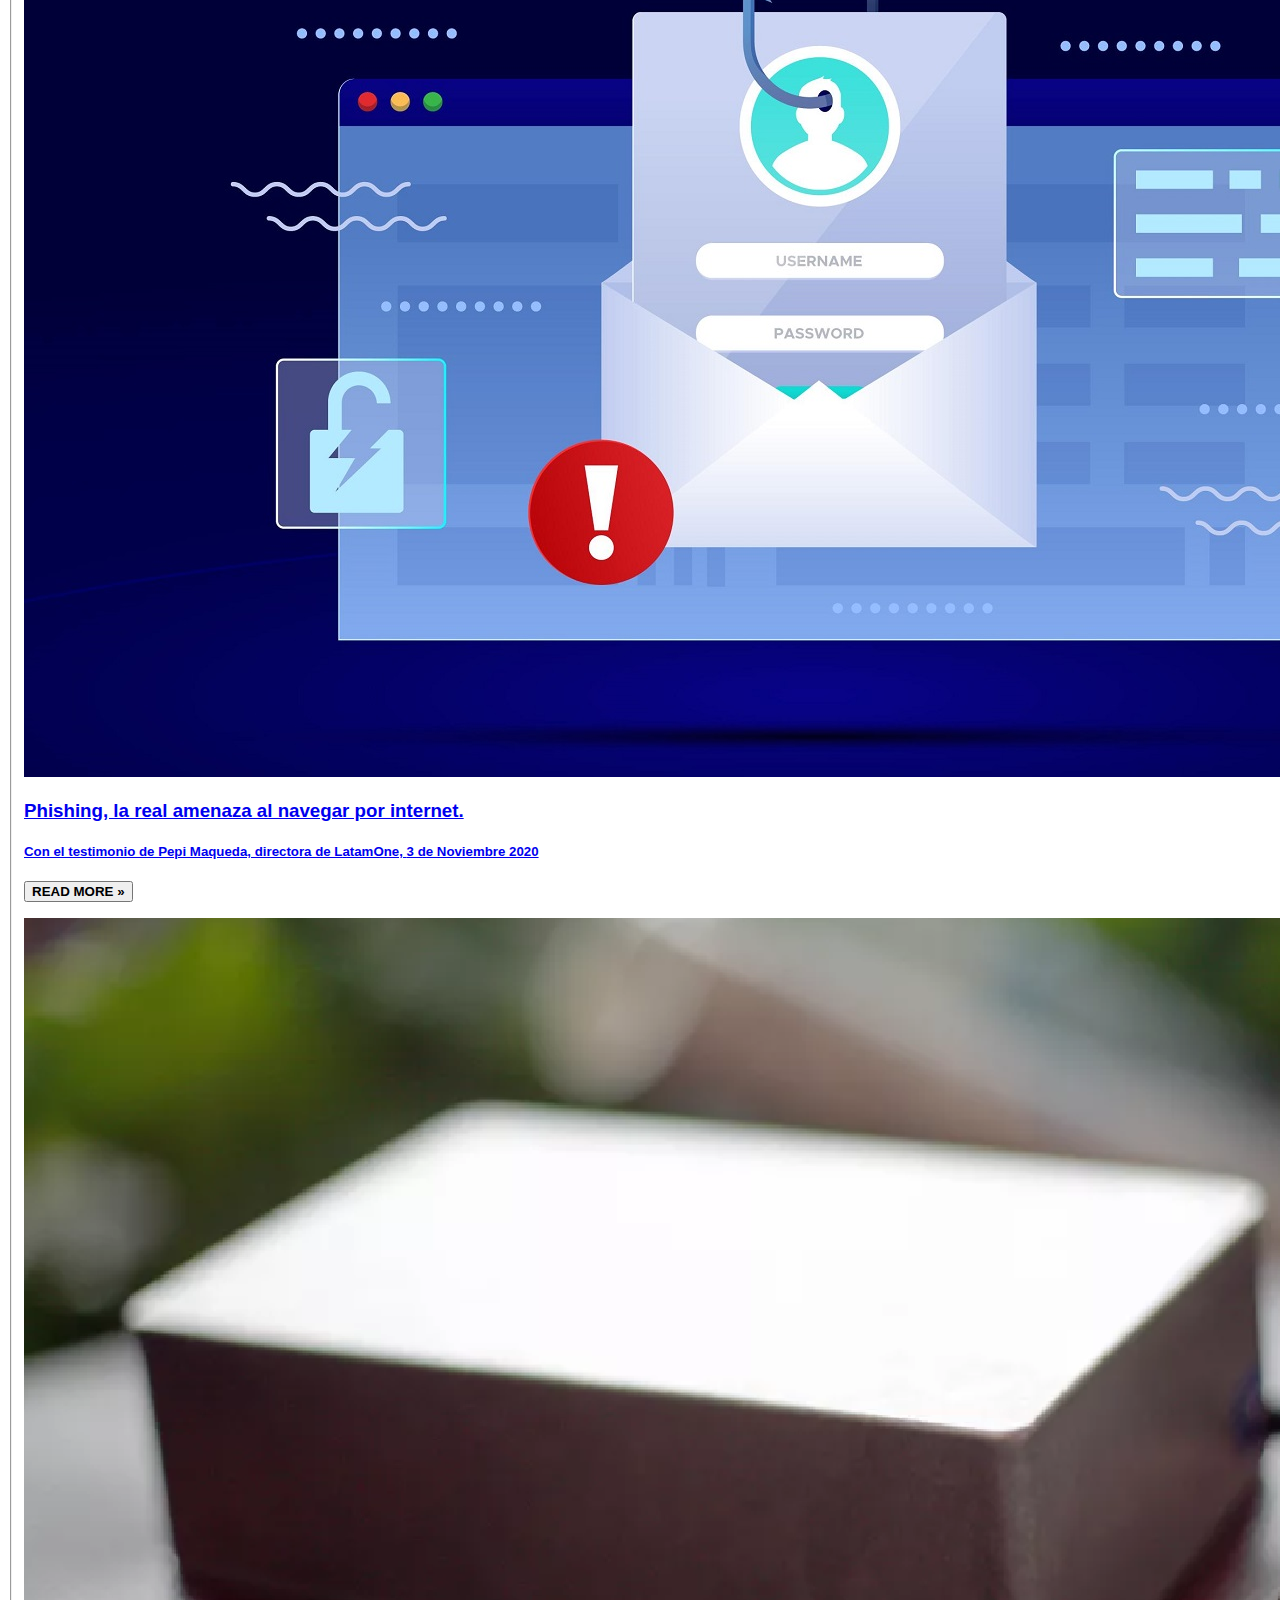
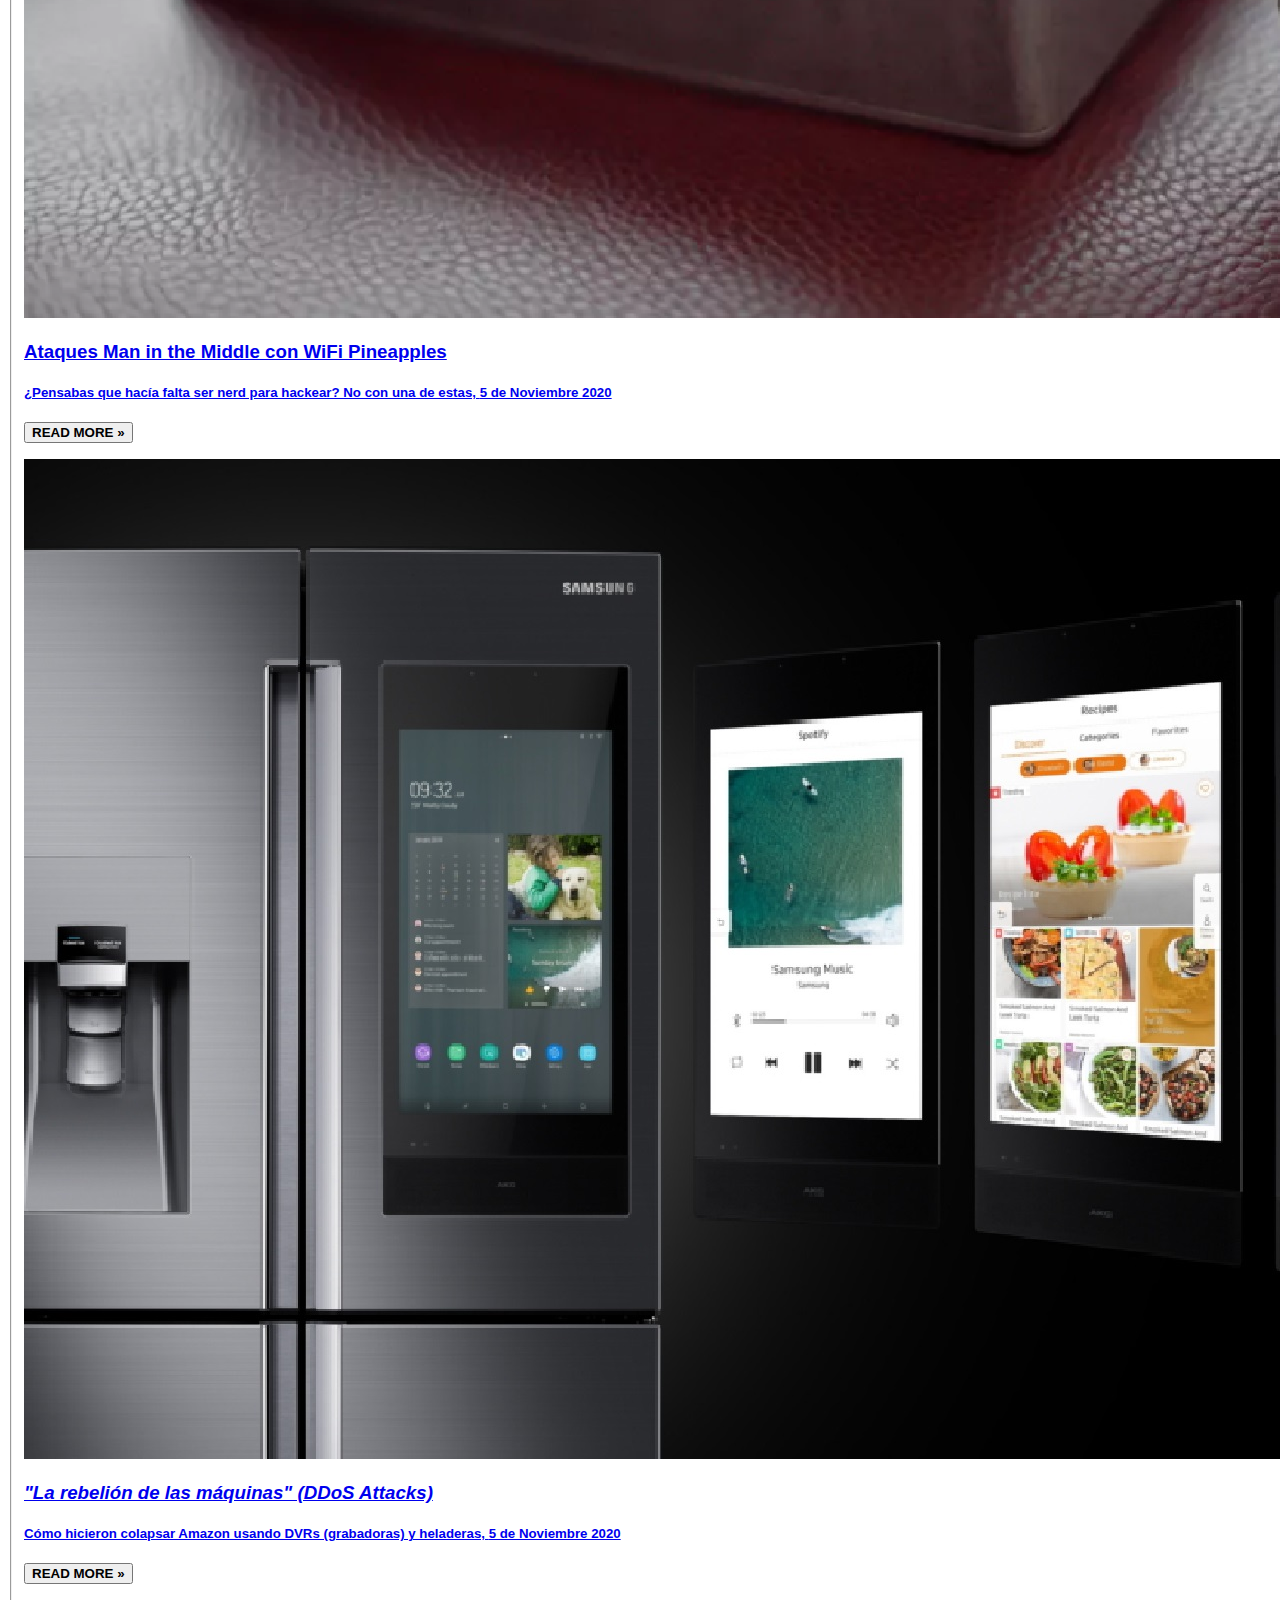
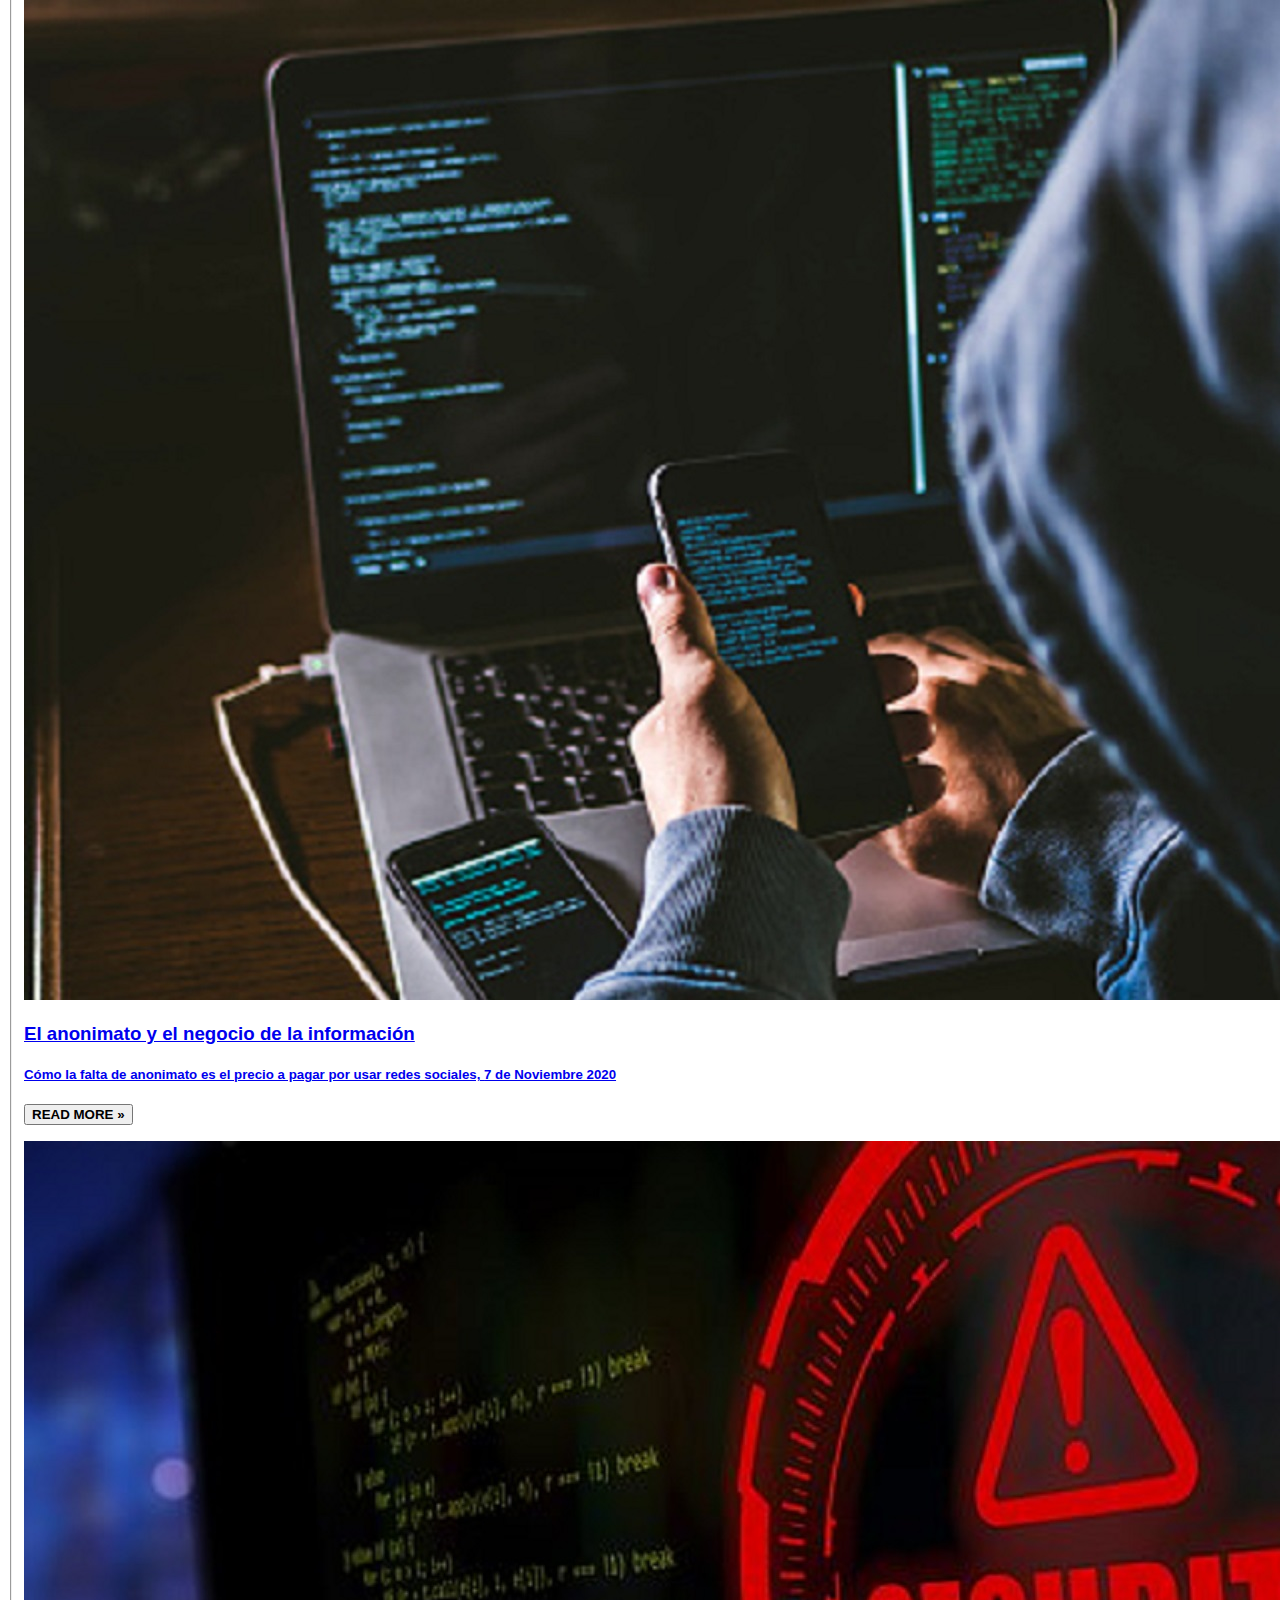
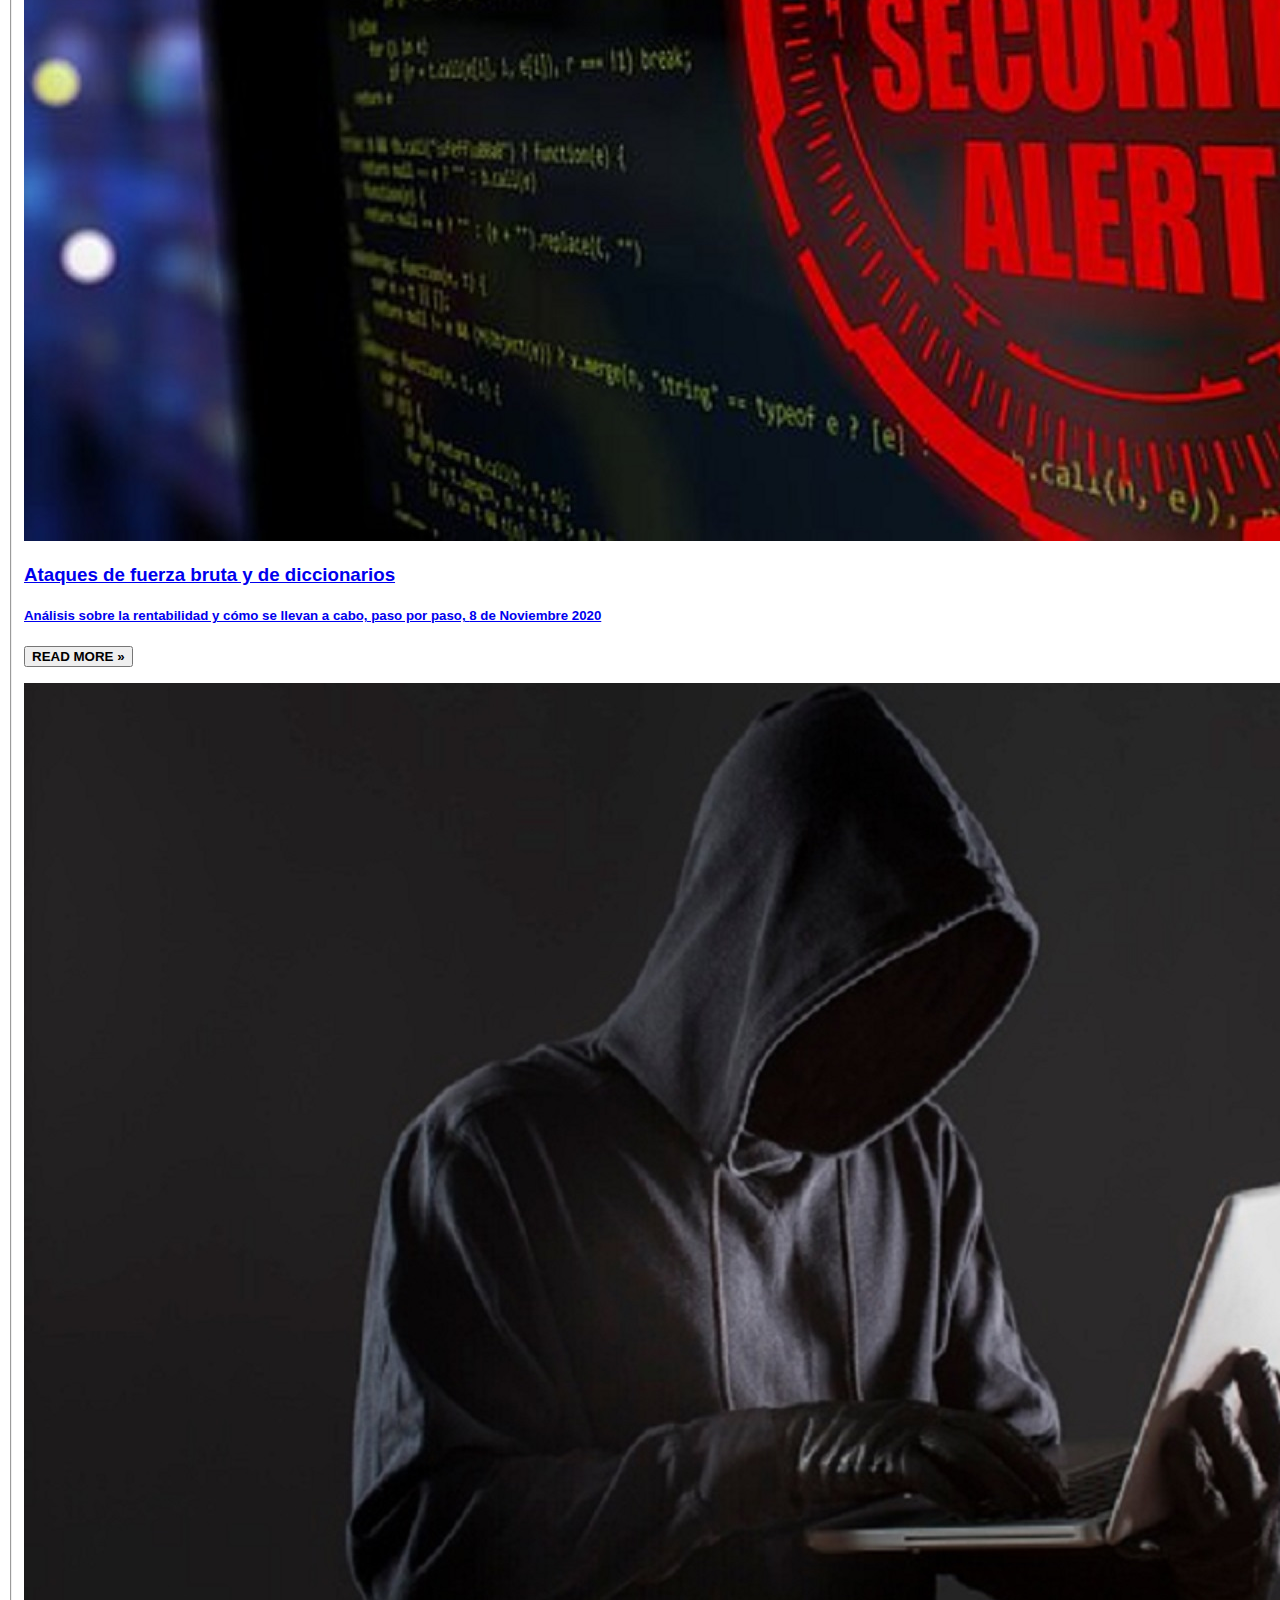
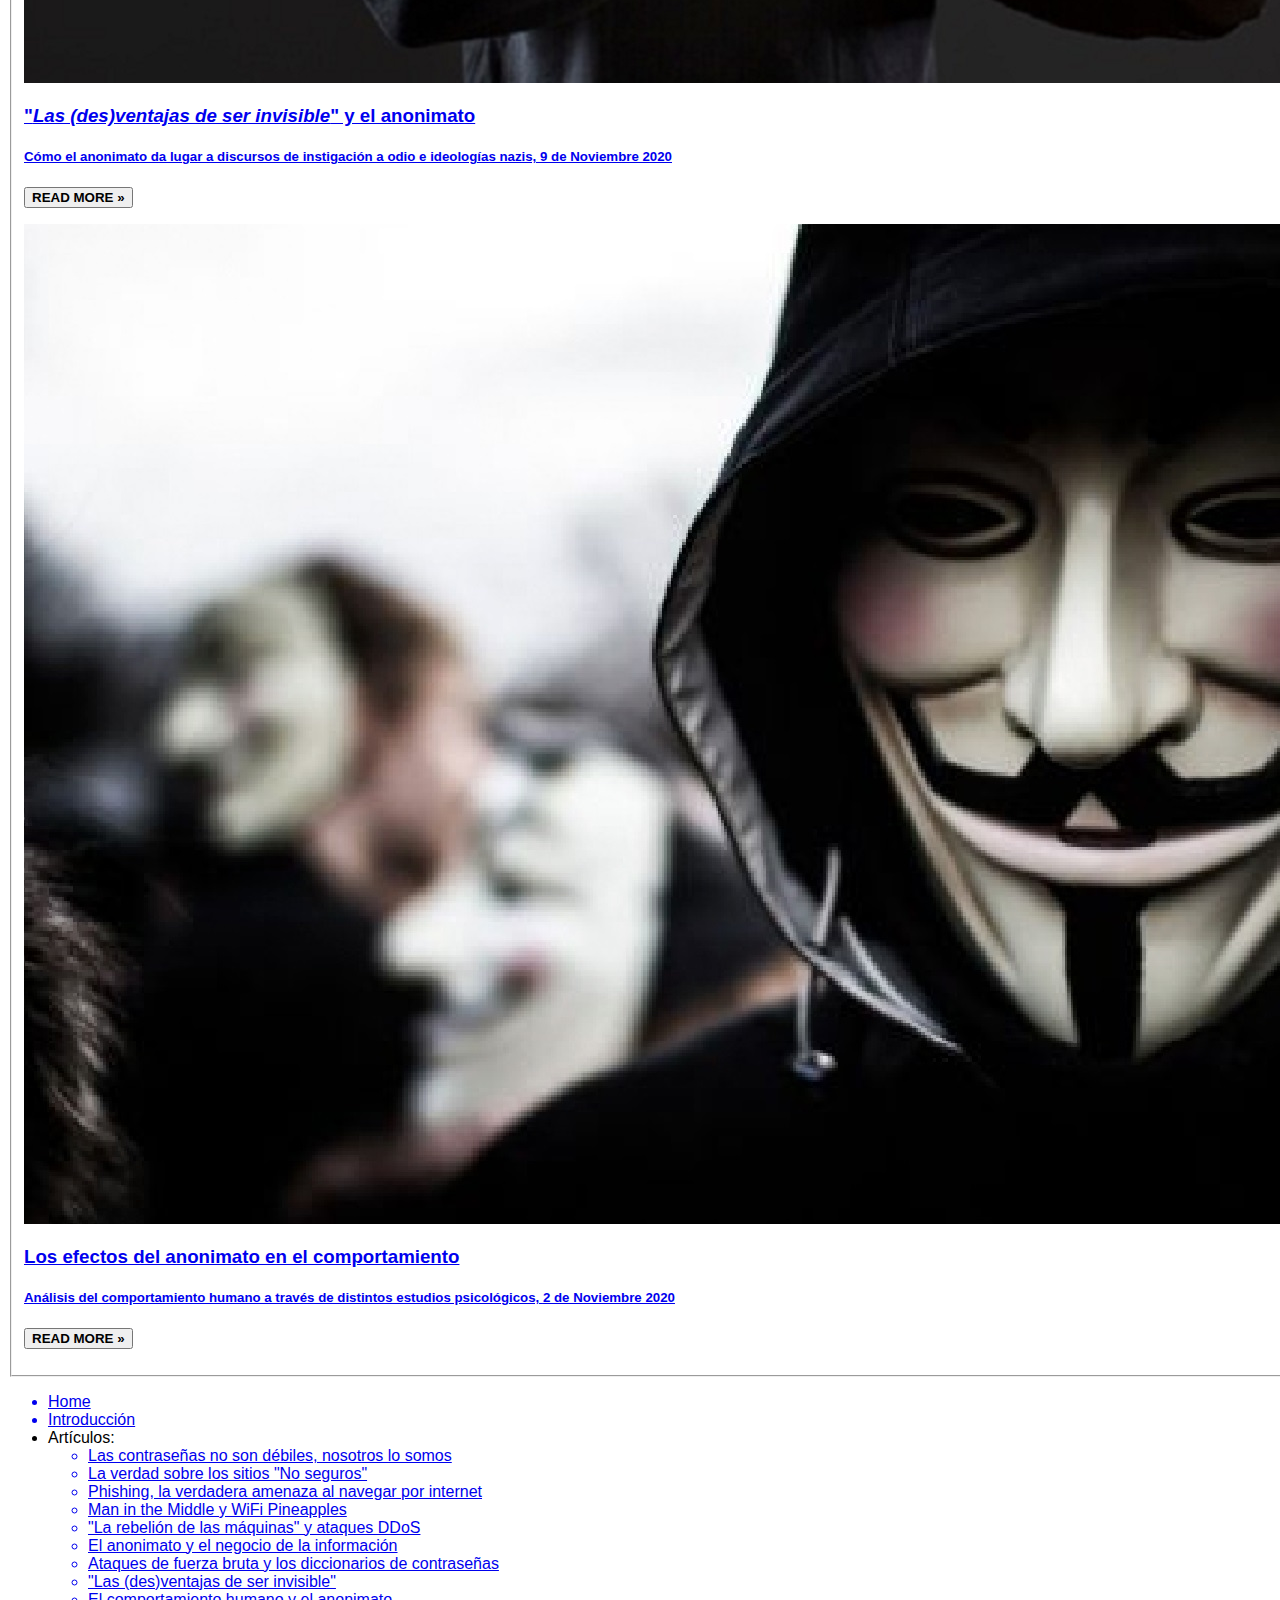
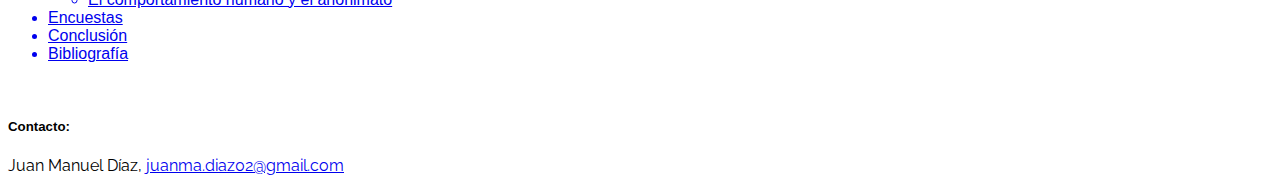
==== commit 705c9595: "Update index.html" ====
--- a/index.html
+++ b/index.html
@@ -62,7 +62,7 @@
 
   <!-- Blog entry -->
 <a href="articles/problem-with-passwords.html">
-<div class="w3-card-4 w3-white divarticle">
+<div class="w3-card-4 w3-light-grey divarticle">
   <img src="img/password-thumbnail.jpg" alt="insecure password alert box" class="img100">
    <div class="w3-container">
       <h3><b>Las contraseñas no son débiles, nosotros lo somos.</b></h3>
